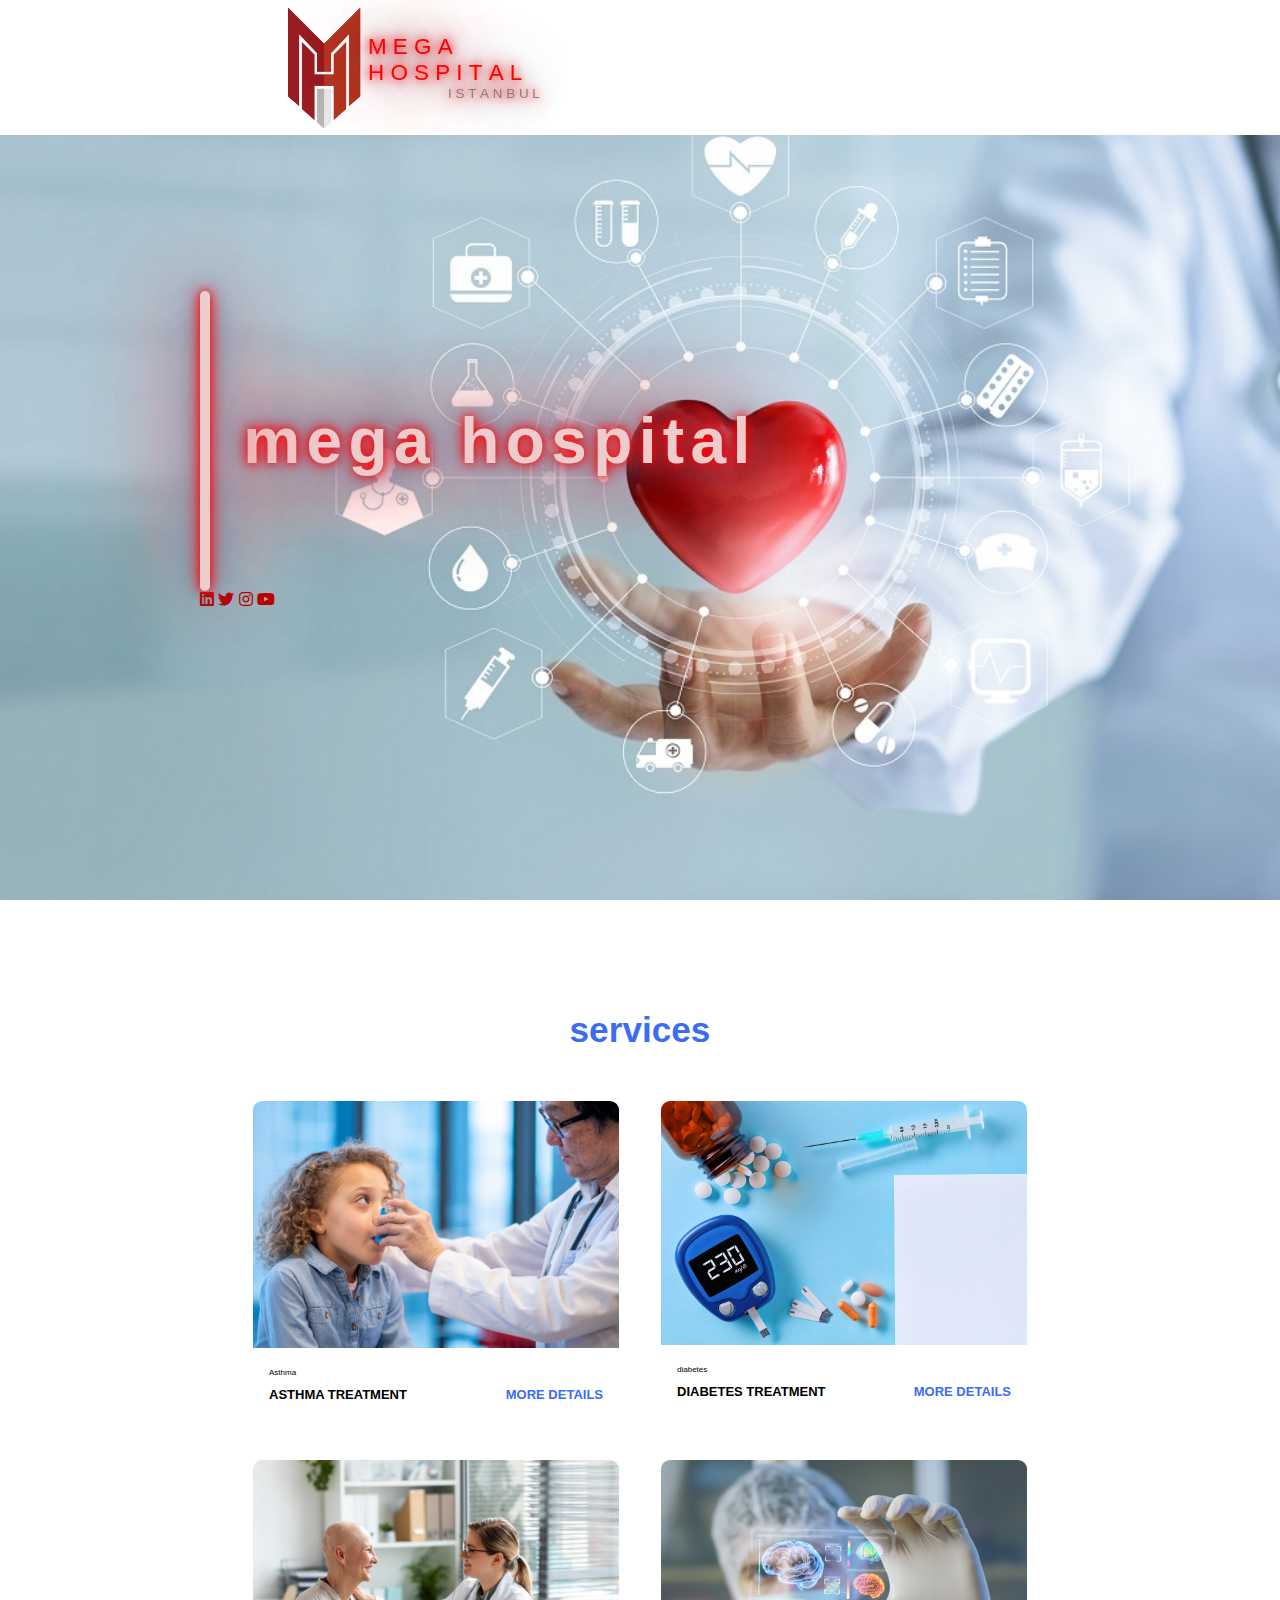
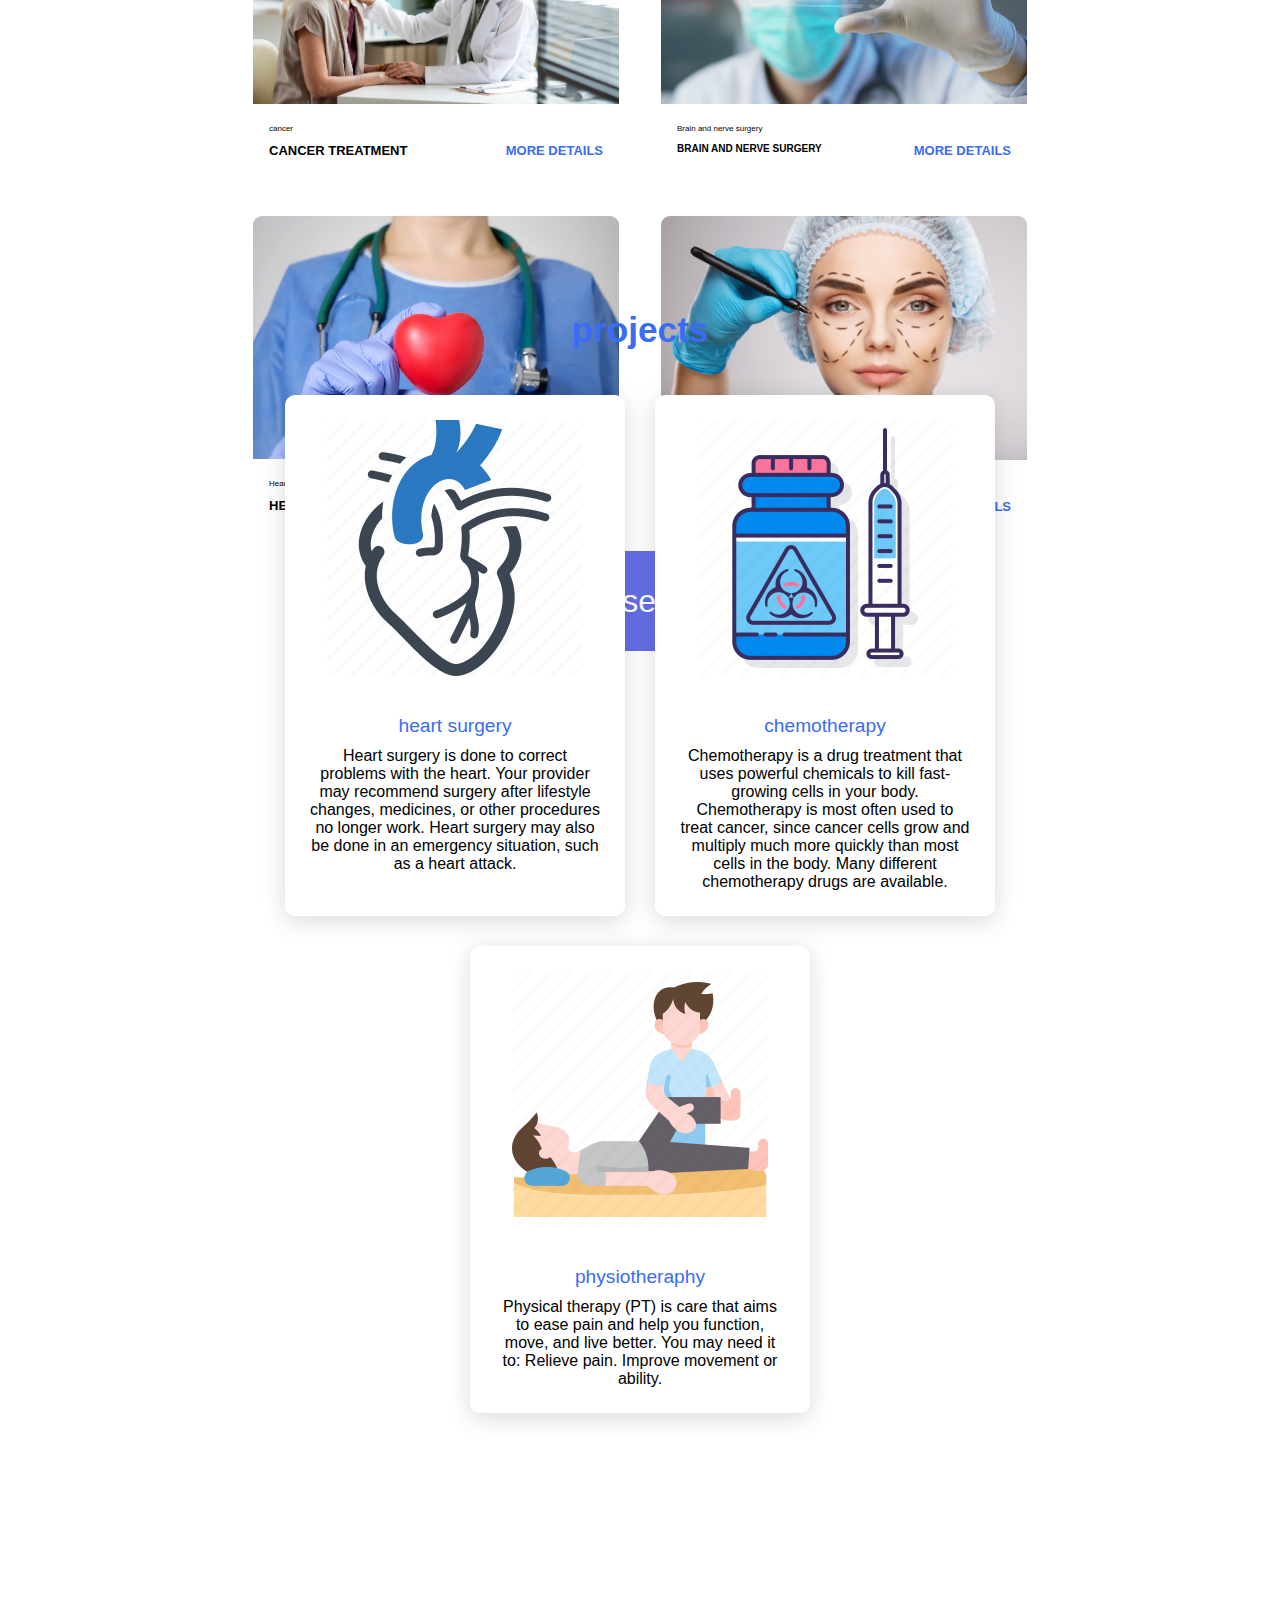
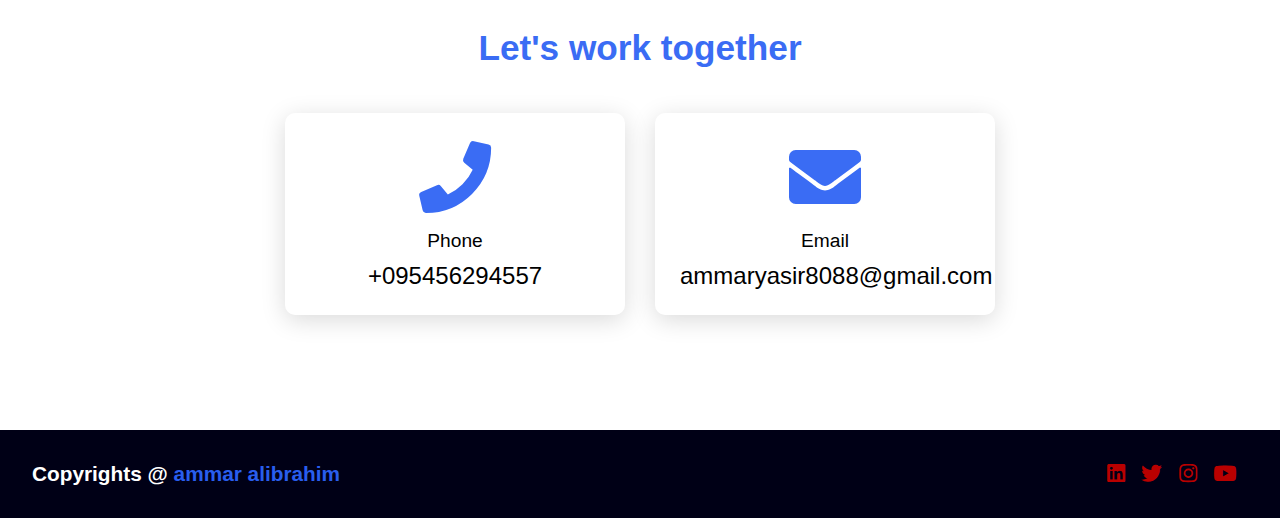
==== index.html @ 4168a1e9 "neon" ====
<!DOCTYPE html>
<html lang="en">
<head>
    <meta charset="UTF-8">
    <meta http-equiv="X-UA-Compatible" content="IE=edge">
    <meta name="viewport" content="width=device-width, initial-scale=1.0">
    <link rel="stylesheet" href="https://cdnjs.cloudflare.com/ajax/libs/font-awesome/5.15.4/css/all.min.css">
    <link rel="stylesheet" href="style.css">
    <link rel="stylesheet" href="https://cdnjs.cloudflare.com/ajax/libs/font-awesome/5.15.3/css/all.min.css"/>
    <link rel="icon" href="icon.png">
    <title>mega hospita</title>
    
</head>
<body>

    <header>
        



        <a href="" class="hastane"> <img src="pixlr-bg-result.png" alt=""></a>
      
        
        <div class="logoiste">
     <a href="#" class="logo" >m&nbsp;e&nbsp;g&nbsp;a &nbsp; h&nbsp;o&nbsp;s&nbsp;p&nbsp;i&nbsp;t&nbsp;a&nbsp;l&nbsp;&nbsp;&nbsp;&nbsp;  <h6 class="altlogo">i&nbsp;s&nbsp;t&nbsp;a&nbsp;n&nbsp;b&nbsp;u&nbsp;l</h6></a>
</div>


        <nav class="navigation">
            <a href="#projects">Services</a>
            <a href="#services">Projects</a>
            <a href="#contact">Contact</a>
            <a href="#contact">العربية</a>
            
            
        </nav>

        
    </header >

    
    
    
    


    <section class="main">
        <div>
            <div class="box">
      <div class="lightbar"></div>
      <div class="topLayer"></div>
      <h2>mega hospital</h2>
    </div>
            
           
            <div class="social-icons">
                <a href="https://www.linkedin.com/feed/" target="_blank"><i class="fab fa-linkedin"></i></a>
                <a href="https://twitter.com/home?lang=en" target="_blank"><i class="fab fa-twitter"></i></a>
                <a href="https://www.instagram.com/priw_iste73/" target="_blank"><i class="fab fa-instagram"></i></a>
                <a href="https://www.youtube.com/channel/UC9dQ8SZDewprwvszt11z6kQ" target="_blank"><i class="fab fa-youtube"></i></a>
            </div>
        </div>
    </section>
    <div>
        
    
        <section class="services" id="projects">
            <h2 class="title">services</h2>
            <div class="content">
                <div class="project-card">
                    <div class="project-image">
                        <img src="astım tedavisi - Copy.jpg" />
                    </div>
                    <div class="project-info">
                        <p class="project-category">Asthma</p>
                        <strong class="project-title">
                            <span class="astım">Asthma treatment</span>
                            <a href="astım page/index.html" target="_blank" class="more-details">More details</a>
                        </strong>
                    </div>
                </div>
                <div class="project-card">
                    <div class="project-image">
                        <img src="resim_14.jpg" />
                    </div>
                    <div class="project-info">
                        <p class="project-category">diabetes</p>
                        <strong class="project-title">
                            <span class="astım">diabetes treatment</span>
                            <a href="diabet page/index.html" target="_blank" class="more-details">More details</a>
                        </strong>
                    </div>
                </div>
                <div class="project-card">
                    <div class="project-image">
                        <img src="kanser tedavisi (2).jpg" />
                    </div>
                    <div class="project-info">
                        <p class="project-category">cancer</p>
                        <strong class="project-title">
                            <span class="astım">cancer treatment</span>
                            <a href="canser page/index.html" target="_blank" class="more-details">More details</a>
                        </strong>
                    </div>
                </div>
                <div class="project-card">
                    <div class="project-image">
                        <img src="beyin_tumorleri.jpg" />
                    </div>
                    <div class="project-info">
                        <p class="project-category">Brain and nerve surgery</p>
                        <strong class="project-title">
                            <span class="beyin">Brain and nerve surgery</span>
                            <a href="brain and nerve page/index.html" target="_blank" class="more-details">More details</a>
                        </strong>
                    </div>
                </div>
                <div class="project-card">
                    <div class="project-image">
                        <img src="kalp tedavsisii.jpg"  class="imagebeyin"/>
                    </div>
                    <div class="project-info">
                        <p class="project-category">Heart</p>
                        <strong class="project-title">
                            <span class="astım">Heart Surgery</span>
                            <a href="heart page/index.html" target="_blank" class="more-details">More details</a>
                        </strong>
                    </div>
                </div>
                <div class="project-card">
                    <div class="project-image">
                        <img src="جراحة تجميلية.jpg" />
                    </div>
                    <div class="project-info">
                        <p class="project-category">plastic surgery</p>
                        <strong class="project-title">
                            <span class="astım">plastic surgery</span>
                            <a href="plastic surgery page/index.html"  target="_blank" class="more-details">More details</a>
                        </strong>
                    </div>
                </div>
            </div>
            <div class="continer">
<button class="more-btn">more services</button>

</div>


        </section>
        

        
        <section class="cards" id="services" >
            <h2 class="title">projects</h2>
            <div class="content">
                <div class="card">
                    <div class="icon">
                        <img src="kalp 2.webp"  >
                    </div>
                    <div class="info">
                        <h3>heart surgery</h3>
                        <p>Heart surgery is done to correct problems with the heart. Your provider may recommend surgery after lifestyle changes, medicines, or other procedures no longer work. Heart surgery may also be done in an emergency situation, such as a heart attack.</p>
                    </div>
                </div>
                <div class="card">
                    <div class="icon">
                        <img src="kimyevi.png">
                    </div>
                    <div class="info">
                        <h3>chemotherapy</h3>
                        <p>Chemotherapy is a drug treatment that uses powerful chemicals to kill fast-growing cells in your body. Chemotherapy is most often used to treat cancer, since cancer cells grow and multiply much more quickly than most cells in the body. Many different chemotherapy drugs are available.</p>
                    </div>
                </div>
            
                <div class="card">
                    <div class="icon">
                       <img src="fizik tedavi.png" >
                    </div>
                    <div class="info">
                        <h3>physiotheraphy</h3>
                        <p>Physical therapy (PT) is care that aims to ease pain and help you function, move, and live better. You may need it to: Relieve pain. Improve movement or ability.</p>
                    </div>
                </div>
            </div>
        </section>
    
        
    

    <section class="cards contact" id="contact">
        <h2 class="title">Let's work together</h2>
        <div class="content">
            <div class="card">
                <div class="icon">
                    <i class="fas fa-phone"></i>
                </div>
                <div class="info">
                    <h3>Phone</h3>
                    <p>+095456294557</p>
                </div>
            </div>
            <div  class="card">
                <div class="icon">
                    <i class="fas fa-envelope"></i>
                </div>
                <div class="info">
                    <h3>Email</h3>
                    <p>ammaryasir8088@gmail.com</p>
                </div>
            </div>
        </div>
    </section>
    
    <footer class="footer">
        <p class="footer-title">Copyrights @ <span>ammar alibrahim</span></p>
        <div class="social-icons">
            <a href="https://www.linkedin.com/feed/" target="_blank"><i class="fab fa-linkedin"></i></a>
            <a href="https://twitter.com/home?lang=en" target="_blank"><i class="fab fa-twitter"></i></a>
            <a href="https://www.instagram.com/priw_iste73/"target="_blank"><i class="fab fa-instagram"></i></a>
            <a href="https://www.youtube.com/channel/UC9dQ8SZDewprwvszt11z6kQ" target="_blank"><i class="fab fa-youtube"></i></a>
            
        </div>
    </footer>
<script></script>
</body>
</html>
---- style.css ----
*{
    font-family: 'poppins',sans-serif;
    margin: 0;
    padding: 0;
    box-sizing: border-box;
    scroll-behavior: smooth; 
}
.language-menu{
margin-left: 20px;

}
.hastane{
     margin-left: 280px;

   transition: 0.4s ease;
  
  
  
}
.hastane:hover{
    transform: scale(1.1);

}



.video{
    width: 5%;
    
}






    
    




header {
    background-color: #ffffff;
    background-position:bottom;
    background-size: 100%;
    width: 100%;
    position: fixed;
    z-index: 999;
    display: flex;
    justify-content: space-between;
    align-items: center;
    padding-right: 30px;
    
}

.header2{
    background-color: #f3c551;
    width: 100%;
    position:fixed;
    block-size: 100px;
    display:flex;
    
    align-items: center;
    padding: 0px 0px;
    margin-top: 110px;
    height: 150px;
    
    
}
.header2-searchbox{
    
    margin-left: 100px;
    
    background-color: #ffffff;
    
    
    
    
    
    
    
}




.logoiste{

    margin-right: 880px;
}





.logo{
    text-decoration: none;
    color: #ba1e1e;
    text-transform:capitalize;
    font-weight: 400;
    font-size: 1.4em;
    margin-bottom: 50px;
    color:#ff0000 ;
    
    text-shadow: 0 0 10px #ff0000, 0 0 20px #ff0000, 0 0 40px #00b3ff,
      0 0 80px #ff0000, 0 0 120px #ff0000;
    
    
    
    
}
.altlogo{
 text-decoration: none;
 color: rgb(129, 128, 136);
 font-weight: 100;
 font-size: 0.6em;
 margin-left: 80px;
}
.box {
    position: relative;
    width: 600px;
    height: 300px;
    display: flex;
    justify-content: center;
    align-items: center;
  }
  
  .box h2 {
    color: rgb(239, 204, 204);
    font-size: 4em;
    font-weight: 600;
    letter-spacing: 0.1em;
    text-shadow: 0 0 10px #ff0000, 0 0 20px #ff0000, 0 0 40px #00b3ff,
      0 0 80px #ff0000, 0 0 120px #ff0000;
  }
  
  .lightbar {
    position: absolute;
    top: 0;
    left: 0;
    width: 10px;
    height: 100%;
    border-radius: 10px;
    background: rgb(239, 204, 204);
    z-index: 2;
    box-shadow: 0 0 10px #ff0000, 0 0 20px #ff0000, 0 0 40px #00b3ff,
    0 0 80px #ff0000, 0 0 120px #ff0000;
    animation: animateLightbar 5s linear infinite;
  }
  
  @keyframes animateLightbar {
    0%,
    5% {
      transform: scaleY(0) translateX(0);
    }
  
    10% {
      transform: scaleY(1) translateX(0);
    }
  
    90% {
      transform: scaleY(0.5) translateX(calc(600px - 10px));
    }
  
    95%,
    100% {
      transform: scaleY(0.5) translateX(calc(600px - 10px));
    }
  }
  
  .topLayer {
    position: absolute;
    top: 0;
    left: 0;
    width: 100%;
    height: 100%;
    background: rgb(255, 255, 255);
    animation: animateTopLayer 10s linear infinite;
    opacity: 0;
  }
  
  @keyframes animateTopLayer {
    0%,
    2.5% {
      transform: translateX(0);
    }
  
    5% {
      transform: translateX(0);
    }
  
    45% {
      transform: translateX(100%);
    }
  
    47.5%,
    50% {
      transform: translateX(100%);
    }
  
    50.0001%,
    52.5% {
      transform: translateX(-100%);
    }
  
    55% {
      transform: translateX(-100%);
    }
  
    95% {
      transform: translateX(0);
    }
  
    97.5%,
    100% {
      transform: translateX(0);
    }
  }








.navigation a{
    color: #c71d15;
    text-decoration: none;
    font-size: 1.2em;
    font-weight:500;
    
    font-family:sans-serif;
    margin-right: 19px;
}

.navigation a:hover{
    color: #ff3636;
}

section {
    padding: 100px 200px;
}

.main {
    width: 100%;
    min-height: 100vh;
    display: flex;
    align-items: center;
    background: url(kalp-hastalıkları-tedavisi\ -\ Copy.jpg) no-repeat;
    background-size: cover;
    background-position: center;
    background-attachment: fixed;
    margin-bottom: 10px;
    
    
    
}

.site{
letter-spacing: 8px;
margin-bottom: 10px;
animation: site-anim 3s ease;



}
.istanbul{
    margin-left: 100px;
}




.main h2 span {
    display: inline-block;
    margin-top: 10px;
    color: #bd2a2a;
    font-size: 4em;
    font-weight: 400;
    margin-bottom: 90px;
}

.main h3 {
    color: #fff;
    font-size: 2em;
    font-weight: 700;
    letter-spacing: 1px;
    margin-top: 10px;
    margin-bottom: 30px;
}





.social-icons a {
    color: rgb(185, 0, 0);
    font-size: em;
    padding-right: px;
    
}
.beyin{
    font-size: x-small;
    font-weight: 50px;
}

.title {
    display: flex;
    justify-content: center;
    color: #3a6cf4;
    font-size: 2.2em;
    font-weight:1.2em;
    margin-bottom: 30px;
}

.content {
    display: flex;
    justify-content: center;
    flex-direction: row;
    flex-wrap: wrap;
}
.renk{
    color: rgb(74, 74, 217);
}

.card {
    background-color: rgb(255, 255, 255);
    width: 21.25em;
    box-shadow: 0 5px 25px rgba(1 1 1 / 15%);
    border-radius: 10px;
    padding: 25px;
    margin: 15px;
    transition: 0.7s ease;
}

.card:hover {
    transform: scale(1.1);
}

.card .icon {
    color: #3a6cf4;
    font-size: 8em;
    text-align: center;
}

.info {
    text-align: center;
    
}
.astım{
    font-size: small;
}


.info h3{
    color: #3a6cf4;
    font-size: 1.2em;
    font-weight: 500;
    margin: 10px;
}
.services{
    height: 900px;
}
.continer{
    display: flex;
    flex-direction: row;
    justify-content: space-evenly;
    align-items: center;
    text-align: center;
    min-height: 30px;
    
}
.more-btn{
    width: 300px;
    height: 100px;
    border: none;
    color: white;
    background-color: rgb(100, 111, 232);
    border-radius: 6px;
    box-shadow: inset 0 0 0 0 #070578;
    transition: ease-out 0.3s;
    font-size:2rem ;
    outline: none;

}
.more-btn:hover{
    box-shadow:inset 300px 0 0 0 #2623c5; 
    cursor: pointer;
    color:#000;

}



.projects {
    background-color: #ffffff;
    
}

.projects .content{
    margin-top: 30px;
}

.project-card {
    background-color: #fff;
    border: 1px solid #fff;
    min-height: 14em;
    width: 23em;
    overflow:hidden;
    border-radius: 10px;
    margin: 20px;
    transition: 0.7s ease;
}

.project-card:hover {
   transform: scale(1.1);
}

.project-card:hover .project-image {
    opacity: 0.9;
 }

.project-image img{
    width: 100%
}

.project-info {
    padding: 1em;
}

.project-category {
    font-size: 0.5em;
    color: #000;
}

.project-title {
    display: flex;
    justify-content: space-between;
    text-transform: uppercase;
    font-weight: 800;
    margin-top: 10px;
}

.more-details {
    text-decoration: none;
    color: #3a6cf4;
    font-size: small;
}

.more-details:hover {
    color: #601cfc;
}

.contact .icon{
    font-size: 4.5em;
}

.contact .info h3 {
    color: #000;
}

.contact .info p {
    font-size: 1.5em;
}

.footer {
    background-color: #000016;
    color: #fff;
    padding: 2em;
    display: flex;
    justify-content: space-between;
}

.footer-title {
    font-size: 1.3em;
    font-weight: 600;
}

.footer-title span {
    color: #295eee;
}

.footer .social-icons a{
    font-size: 1.3em;
    padding: 0 12px 0 0;
}

@media (max-width:1023px){
    header{
        padding: 12px 20px;
    }

    .navigation a{
        padding-left: 10px;
    }

    .title{
        font-size: 1.8em;
    }

    section{
        padding: 80px 20px;
    }

    .main-content h2{
        font-size: 1em;
    }

    .main-content h3{
        font-size: 1.6em;
    }

    .content{
        flex-direction: column;
        align-items: center;
    }

}

@media (max-width:641px){
    body{
        font-size: 12px;
    }

    .main-content h2{
        font-size: 0.8em;
    }

    .main-content h3{
        font-size: 1.4em;
    }
}

@media (max-width:300px){
    body{
        font-size: 10px;
     
    }
}
@keyframes site-anim{
    0%{
        margin-bottom: -40px;
        letter-spacing: 8px;
    }
    30%{
        margin-bottom: -40px;
        letter-spacing: 40px;
    }
    90%{
        margin-bottom: -40px;
    }
}
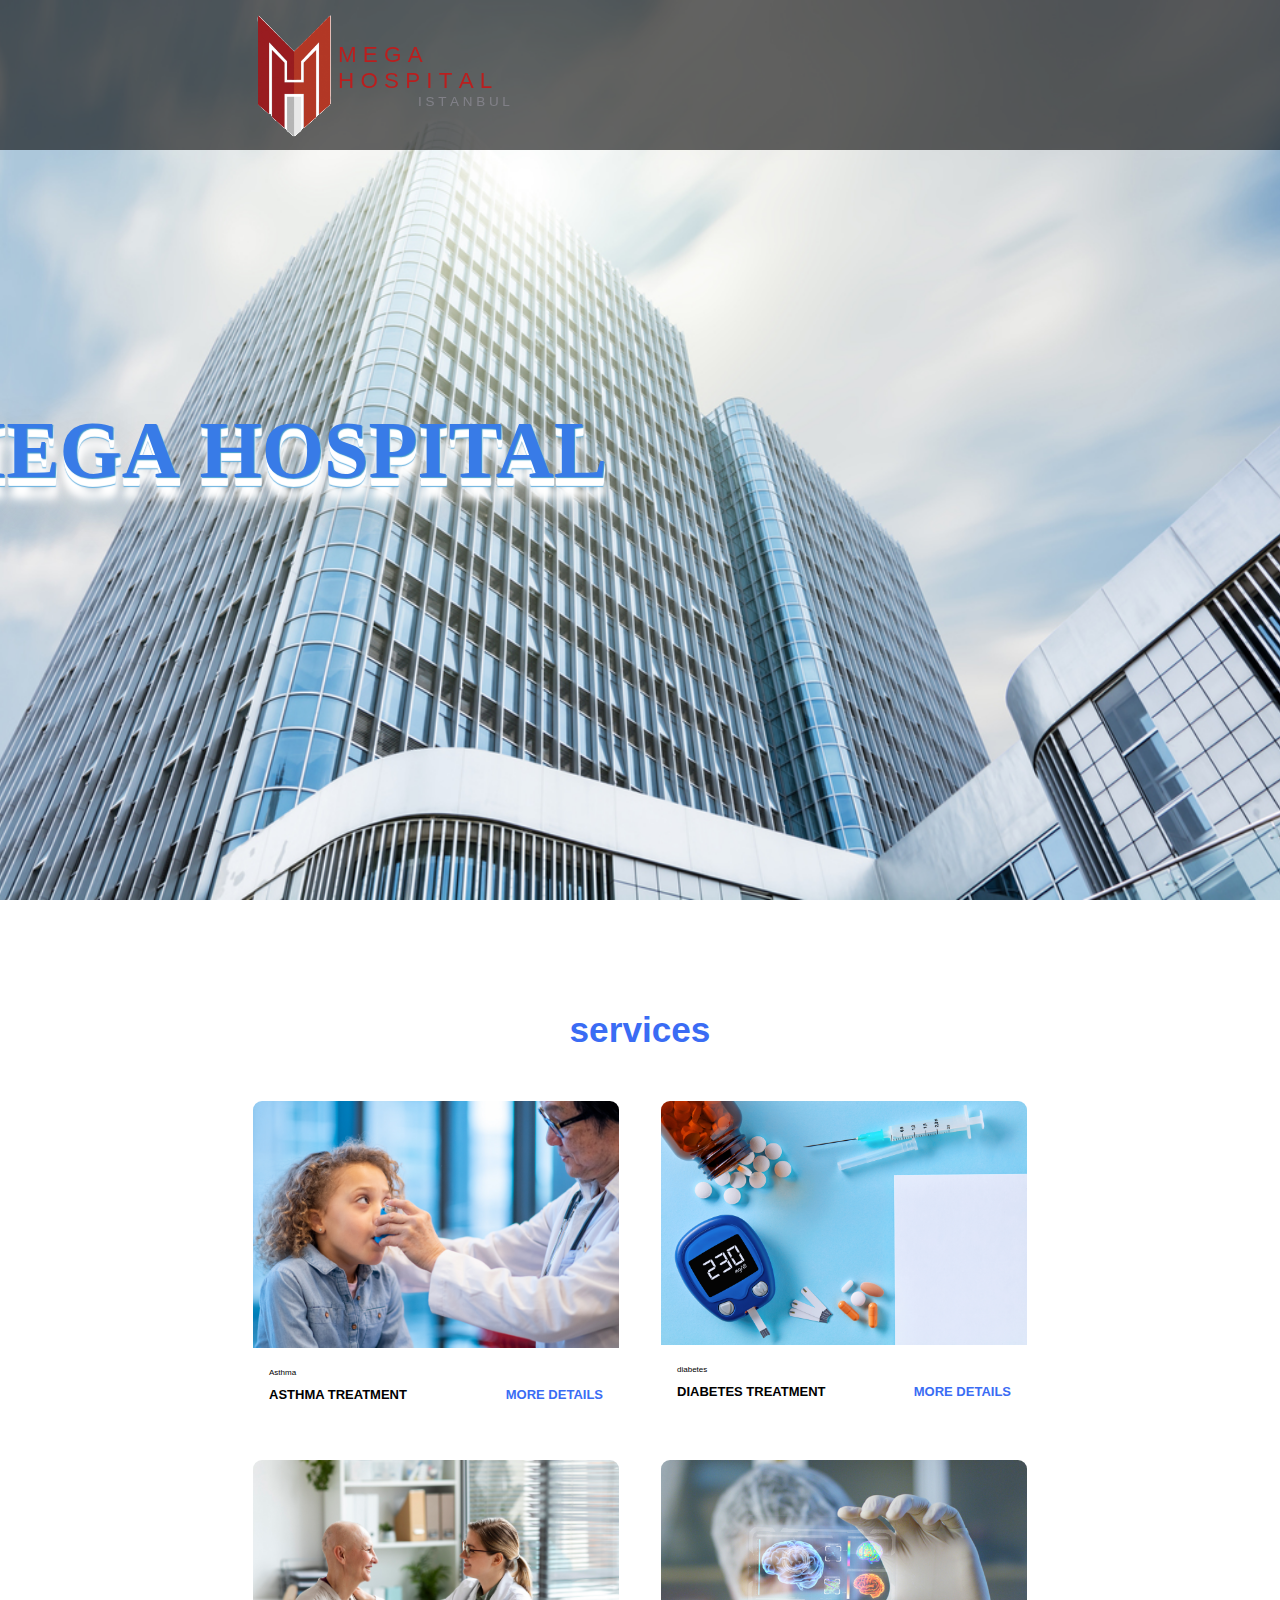
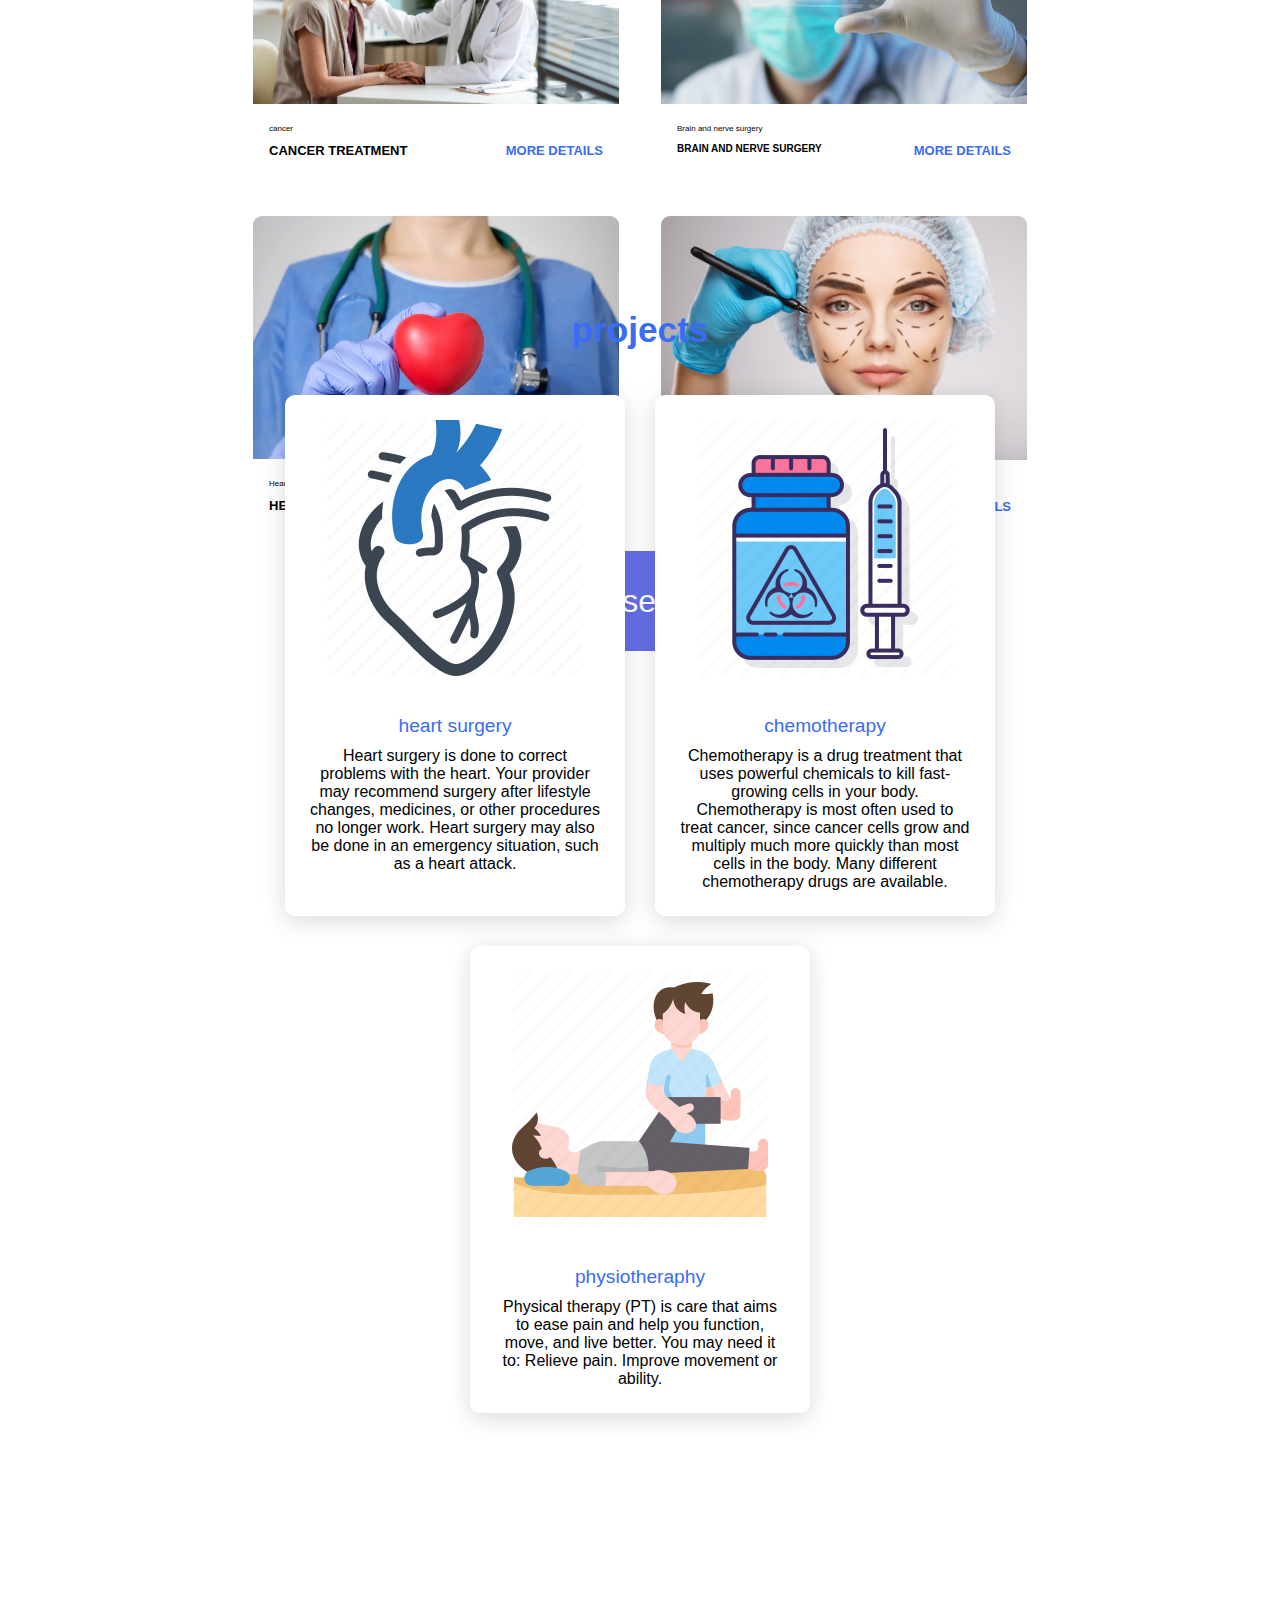
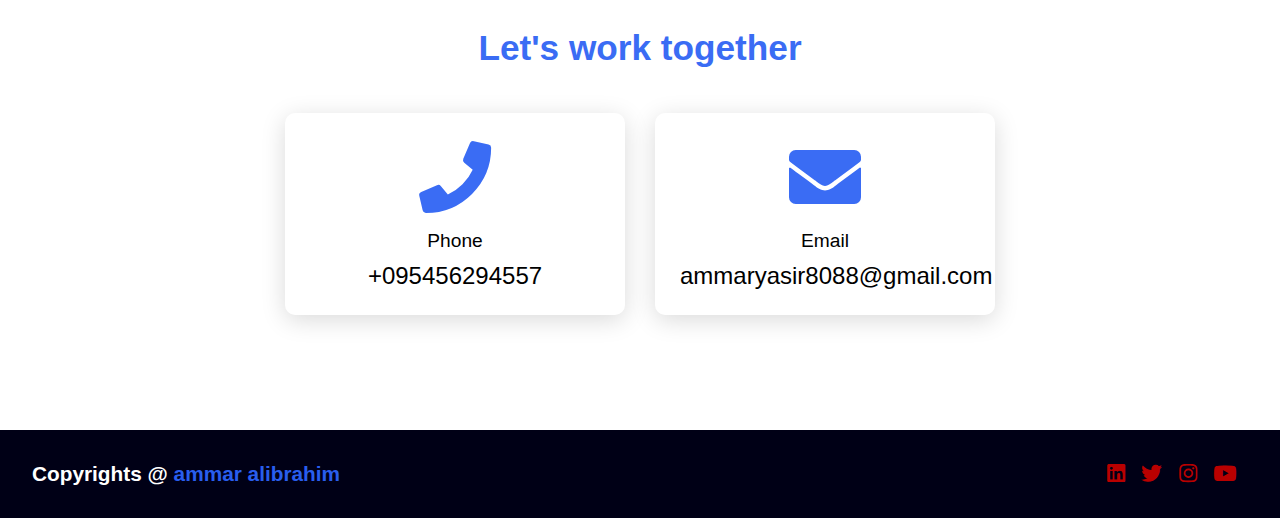
==== commit afc11de1: "navigation branch" ====
--- a/index.html
+++ b/index.html
@@ -27,10 +27,10 @@
 
 
         <nav class="navigation">
-            <a href="#projects">Services</a>
-            <a href="#services">Projects</a>
-            <a href="#contact">Contact</a>
-            <a href="#contact">العربية</a>
+            <a href="#projects">Services</a>&nbsp;&nbsp;
+            <a href="#services">Projects</a>&nbsp;&nbsp;
+            <a href="#contact">Contact</a>&nbsp;&nbsp;
+            
             
             
         </nav>
@@ -46,20 +46,9 @@
 
     <section class="main">
         <div>
-            <div class="box">
-      <div class="lightbar"></div>
-      <div class="topLayer"></div>
-      <h2>mega hospital</h2>
-    </div>
-            
+        <a class="text">mega&nbsp;hospital</a>
+        </div>
            
-            <div class="social-icons">
-                <a href="https://www.linkedin.com/feed/" target="_blank"><i class="fab fa-linkedin"></i></a>
-                <a href="https://twitter.com/home?lang=en" target="_blank"><i class="fab fa-twitter"></i></a>
-                <a href="https://www.instagram.com/priw_iste73/" target="_blank"><i class="fab fa-instagram"></i></a>
-                <a href="https://www.youtube.com/channel/UC9dQ8SZDewprwvszt11z6kQ" target="_blank"><i class="fab fa-youtube"></i></a>
-            </div>
-        </div>
     </section>
     <div>
         
--- a/style.css
+++ b/style.css
@@ -10,12 +10,14 @@
 
 }
 .hastane{
-     margin-left: 280px;
-
-   transition: 0.4s ease;
+  margin-left: 250px;
+   
+
+   transition: 0.5s ease;
+   
+   
   
   
-  
 }
 .hastane:hover{
     transform: scale(1.1);
@@ -41,18 +43,23 @@
 
 
 header {
-    background-color: #ffffff;
+    background-color:#0009;
     background-position:bottom;
     background-size: 100%;
+    height: 150px;
     width: 100%;
     position: fixed;
-    z-index: 999;
+    z-index: 9;
     display: flex;
     justify-content: space-between;
     align-items: center;
-    padding-right: 30px;
-    
-}
+    padding-right: 50px;
+    
+       
+}
+
+
+
 
 .header2{
     background-color: #f3c551;
@@ -100,11 +107,11 @@
     text-transform:capitalize;
     font-weight: 400;
     font-size: 1.4em;
-    margin-bottom: 50px;
-    color:#ff0000 ;
-    
-    text-shadow: 0 0 10px #ff0000, 0 0 20px #ff0000, 0 0 40px #00b3ff,
-      0 0 80px #ff0000, 0 0 120px #ff0000;
+    margin-bottom: 30px;
+    
+    
+    
+   
     
     
     
@@ -117,126 +124,58 @@
  font-size: 0.6em;
  margin-left: 80px;
 }
-.box {
-    position: relative;
-    width: 600px;
-    height: 300px;
-    display: flex;
-    justify-content: center;
-    align-items: center;
-  }
-  
-  .box h2 {
-    color: rgb(239, 204, 204);
-    font-size: 4em;
-    font-weight: 600;
-    letter-spacing: 0.1em;
-    text-shadow: 0 0 10px #ff0000, 0 0 20px #ff0000, 0 0 40px #00b3ff,
-      0 0 80px #ff0000, 0 0 120px #ff0000;
-  }
-  
-  .lightbar {
+.text {
     position: absolute;
-    top: 0;
-    left: 0;
-    width: 10px;
-    height: 100%;
+    top: 50%; 
+    right: 79%;
+    transform: translate(50%,-50%);
+    text-transform: uppercase;
+    font-family: verdana;
+    font-size: 5em;
+    font-weight: 700;
+    color: #387be7;
+    text-shadow: 1px 1px 1px #3d98cc,
+        1px 2px 1px #ffffff,
+        1px 3px 1px rgb(255, 255, 255),
+        1px 4px 1px #ffffff,
+        1px 5px 1px #ffffff,
+        1px 6px 1px #ffffff,
+        1px 7px 1px #ffffff,
+        1px 8px 1px #ffffff,
+        1px 9px 1px #ffffff,
+        1px 10px 1px #5aaadc,
+        1px 18px 6px #ffffff,
+        1px 22px 10px #ffffff,
+        1px 25px 35px #ffffff,
+        1px 30px 60px rgba(16,16,16,0.4);
+}
+
+
+
+
+
+
+
+
+.navigation a{
+    color: #ede3e2;
+    text-decoration: none;
+    font-size: 1.1em;
+    font-weight:500;
+    padding: 20px;
+    font-family:sans-serif;
     border-radius: 10px;
-    background: rgb(239, 204, 204);
-    z-index: 2;
-    box-shadow: 0 0 10px #ff0000, 0 0 20px #ff0000, 0 0 40px #00b3ff,
-    0 0 80px #ff0000, 0 0 120px #ff0000;
-    animation: animateLightbar 5s linear infinite;
-  }
-  
-  @keyframes animateLightbar {
-    0%,
-    5% {
-      transform: scaleY(0) translateX(0);
-    }
-  
-    10% {
-      transform: scaleY(1) translateX(0);
-    }
-  
-    90% {
-      transform: scaleY(0.5) translateX(calc(600px - 10px));
-    }
-  
-    95%,
-    100% {
-      transform: scaleY(0.5) translateX(calc(600px - 10px));
-    }
-  }
-  
-  .topLayer {
-    position: absolute;
-    top: 0;
-    left: 0;
-    width: 100%;
-    height: 100%;
-    background: rgb(255, 255, 255);
-    animation: animateTopLayer 10s linear infinite;
-    opacity: 0;
-  }
-  
-  @keyframes animateTopLayer {
-    0%,
-    2.5% {
-      transform: translateX(0);
-    }
-  
-    5% {
-      transform: translateX(0);
-    }
-  
-    45% {
-      transform: translateX(100%);
-    }
-  
-    47.5%,
-    50% {
-      transform: translateX(100%);
-    }
-  
-    50.0001%,
-    52.5% {
-      transform: translateX(-100%);
-    }
-  
-    55% {
-      transform: translateX(-100%);
-    }
-  
-    95% {
-      transform: translateX(0);
-    }
-  
-    97.5%,
-    100% {
-      transform: translateX(0);
-    }
-  }
-
-
-
-
-
-
-
-
-.navigation a{
-    color: #c71d15;
-    text-decoration: none;
-    font-size: 1.2em;
-    font-weight:500;
-    
-    font-family:sans-serif;
-    margin-right: 19px;
+    
+    
+    
+    
+    
 }
 
 .navigation a:hover{
-    color: #ff3636;
+    
+    background-color: rgb(48, 46, 46);
+    background-size: 20px;
 }
 
 section {
@@ -248,11 +187,12 @@
     min-height: 100vh;
     display: flex;
     align-items: center;
-    background: url(kalp-hastalıkları-tedavisi\ -\ Copy.jpg) no-repeat;
+    background: url(custom_resized_8b5a4beb-acae-4320-8764-1d77bb694583.jpg) no-repeat;
     background-size: cover;
     background-position: center;
     background-attachment: fixed;
     margin-bottom: 10px;
+    background-position: bottom;
     
     
     
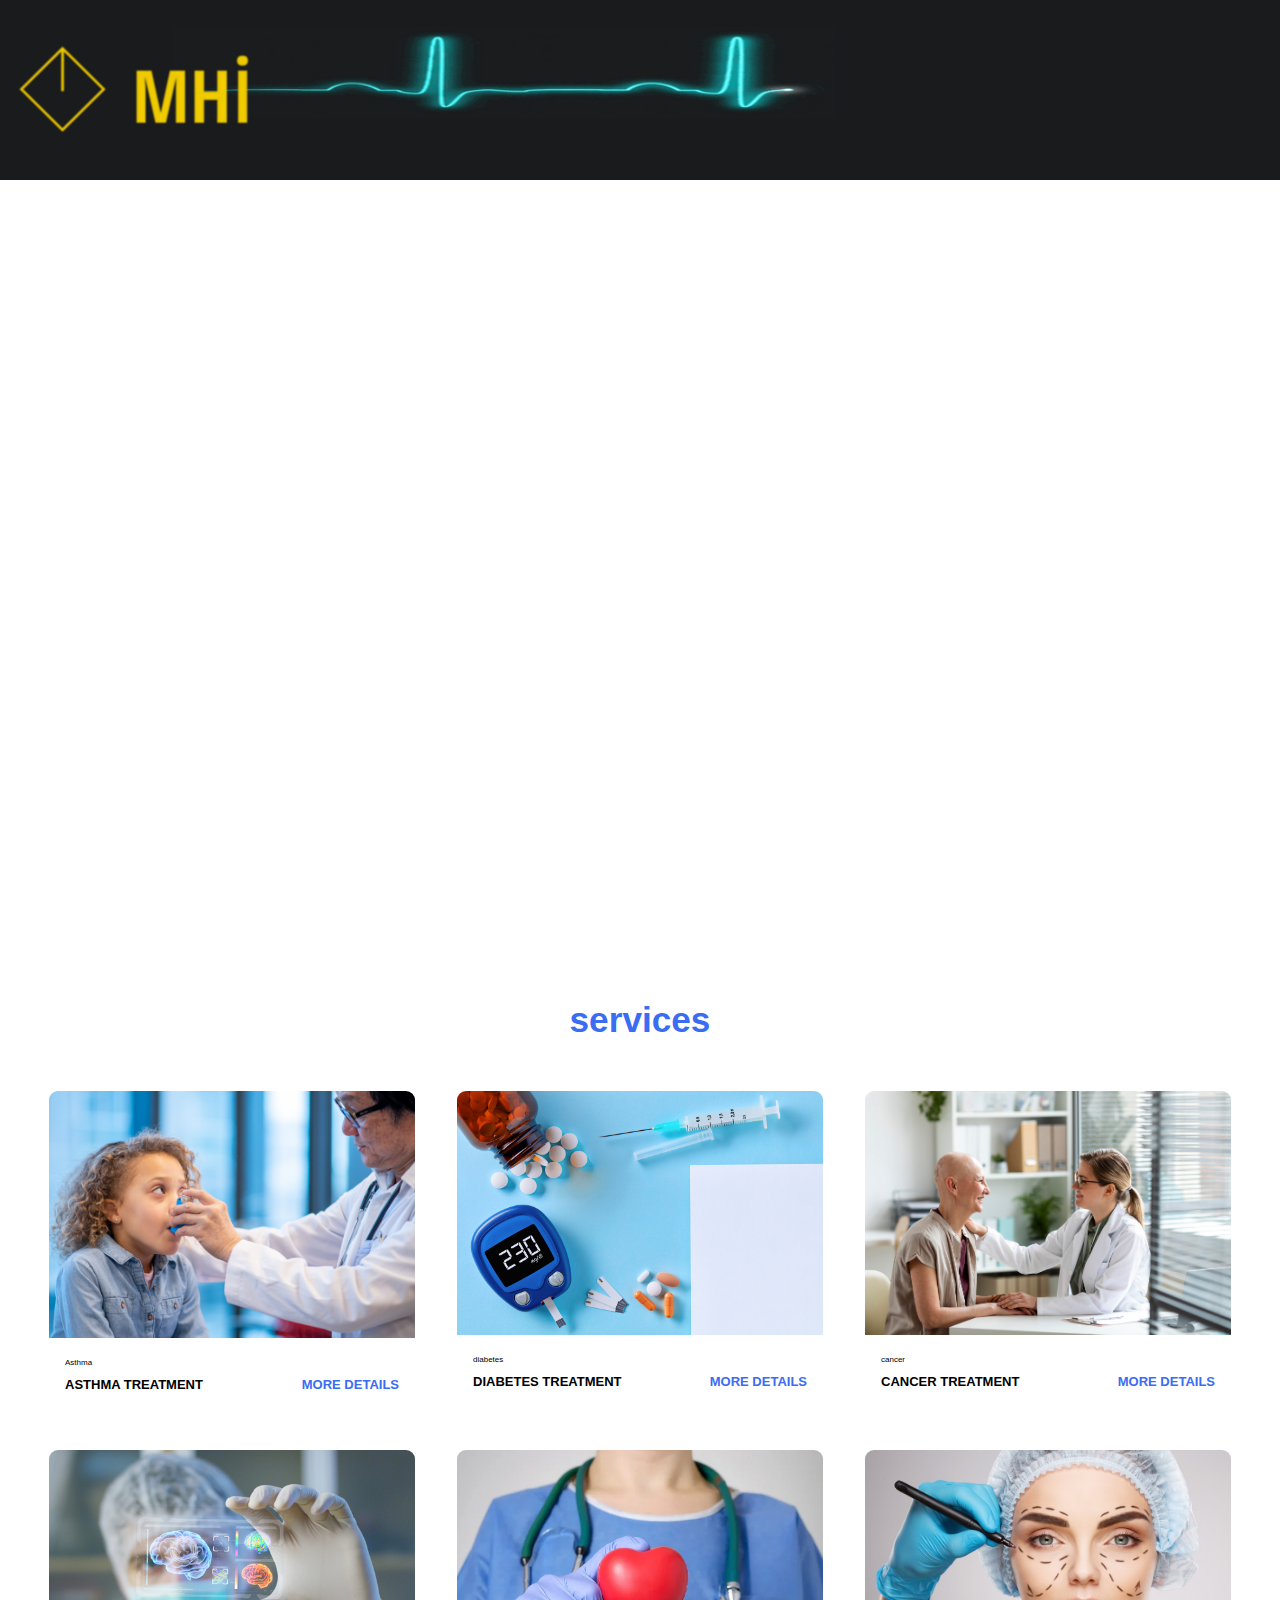
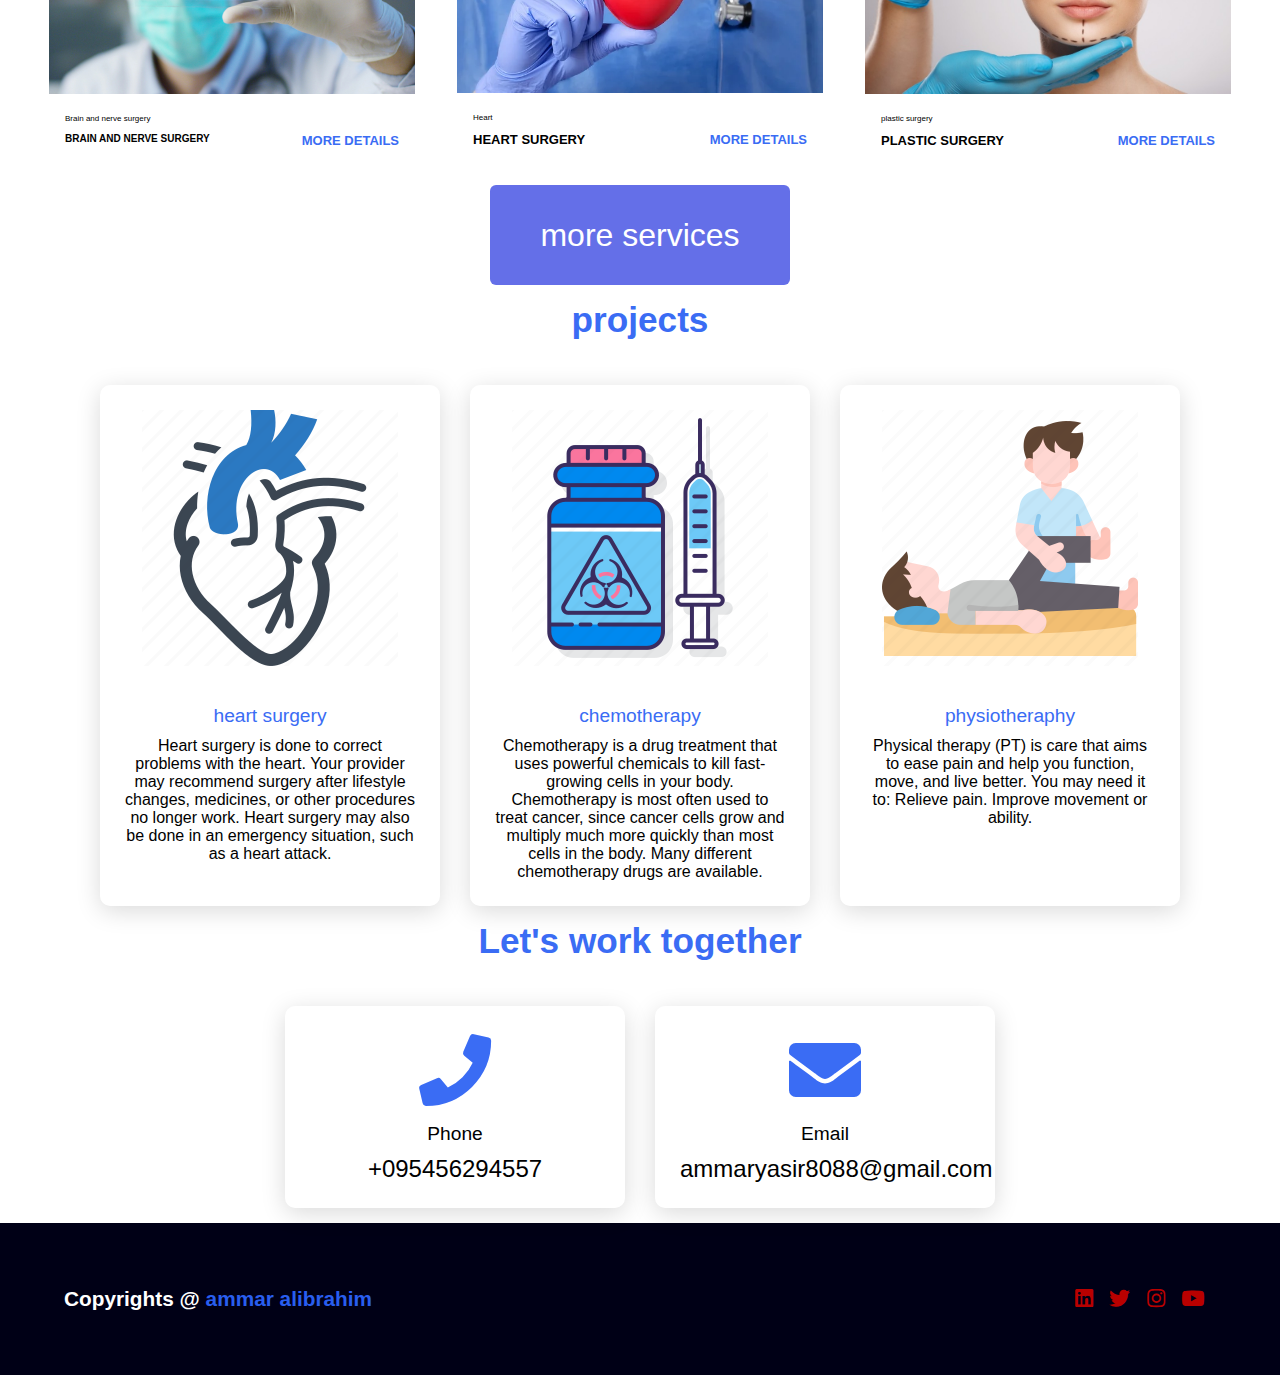
==== commit 9329918a: "ammar" ====
--- a/index.html
+++ b/index.html
@@ -18,22 +18,52 @@
 
 
 
-        <a href="" class="hastane"> <img src="pixlr-bg-result.png" alt=""></a>
+        <a href="" class="hastane"> <img src="Screenshot 2022-08-18 155155-dep.png" alt=""></a>
+        
+
+<div class="wrapper">
+    <ul>
+ <source src="heartbeat-pulse.mp4">
+
+
+        <a href=""><li>services<ul>
+            <li href="#services" >asthmat reatment
+                <li >asthmat reatment
+                    <li >asthmat reatment
+                        <li >asthmat reatment
+                            
+                
+            <li>diabetes treatment 
       
-        
-        <div class="logoiste">
-     <a href="#" class="logo" >m&nbsp;e&nbsp;g&nbsp;a &nbsp; h&nbsp;o&nbsp;s&nbsp;p&nbsp;i&nbsp;t&nbsp;a&nbsp;l&nbsp;&nbsp;&nbsp;&nbsp;  <h6 class="altlogo">i&nbsp;s&nbsp;t&nbsp;a&nbsp;n&nbsp;b&nbsp;u&nbsp;l</h6></a>
-</div>
-
-
-        <nav class="navigation">
-            <a href="#projects">Services</a>&nbsp;&nbsp;
-            <a href="#services">Projects</a>&nbsp;&nbsp;
-            <a href="#contact">Contact</a>&nbsp;&nbsp;
+      </li>
+      <li>CANCER TREATMENT</li>
+      </ul>
+      </li>
+      </a>
+      
+      <a href="#services"><li>projects<ul>
+        <li >heart surgery
+
             
-            
-            
-        </nav>
+        <li>chemotherapy
+ 
+  
+  </li>
+  <li>physiotheraphy
+</li>
+  </ul>
+  </li>
+  </a>
+
+
+
+<a href=""><li>Contact</li>
+</ul>
+</a>
+</li>
+
+
+
 
         
     </header >
@@ -45,9 +75,7 @@
 
 
     <section class="main">
-        <div>
-        <a class="text">mega&nbsp;hospital</a>
-        </div>
+        
            
     </section>
     <div>
--- a/style.css
+++ b/style.css
@@ -5,19 +5,13 @@
     box-sizing: border-box;
     scroll-behavior: smooth; 
 }
-.language-menu{
-margin-left: 20px;
-
-}
+
 .hastane{
-  margin-left: 250px;
+    
    
-
-   transition: 0.5s ease;
-   
-   
-  
-  
+    margin-left: 15px;
+    position: fixed;
+transition: 0.5s ease;
 }
 .hastane:hover{
     transform: scale(1.1);
@@ -26,14 +20,6 @@
 
 
 
-.video{
-    width: 5%;
-    
-}
-
-
-
-
 
 
     
@@ -43,18 +29,23 @@
 
 
 header {
-    background-color:#0009;
+    background-color:rgba(248, 248, 248, 0.6);
     background-position:bottom;
-    background-size: 100%;
-    height: 150px;
-    width: 100%;
+    background-size: 80%;
+    height: 80px;
+    width: 80%;
     position: fixed;
-    z-index: 9;
+    z-index: 999;
     display: flex;
     justify-content: space-between;
     align-items: center;
     padding-right: 50px;
-    
+    width: 100%;
+    height: 20vh;
+    background-color: #000;
+    background: url(YlsJf\ \(2\).gif) ;
+    background-position: center;
+    background-size: cover;
        
 }
 
@@ -75,55 +66,25 @@
     
     
 }
-.header2-searchbox{
-    
-    margin-left: 100px;
-    
-    background-color: #ffffff;
-    
-    
-    
-    
-    
-    
-    
-}
-
-
-
-
-.logoiste{
-
-    margin-right: 880px;
-}
-
-
 
 
 
 .logo{
     text-decoration: none;
-    color: #ba1e1e;
+    color: #690505;
     text-transform:capitalize;
     font-weight: 400;
     font-size: 1.4em;
     margin-bottom: 30px;
-    
-    
-    
    
     
     
     
     
-}
-.altlogo{
- text-decoration: none;
- color: rgb(129, 128, 136);
- font-weight: 100;
- font-size: 0.6em;
- margin-left: 80px;
-}
+  
+    
+}
+
 .text {
     position: absolute;
     top: 50%; 
@@ -150,49 +111,72 @@
         1px 30px 60px rgba(16,16,16,0.4);
 }
 
-
-
-
-
-
-
-
-.navigation a{
-    color: #ede3e2;
-    text-decoration: none;
-    font-size: 1.1em;
-    font-weight:500;
-    padding: 20px;
-    font-family:sans-serif;
-    border-radius: 10px;
-    
-    
-    
-    
-    
-}
-
-.navigation a:hover{
-    
-    background-color: rgb(48, 46, 46);
-    background-size: 20px;
-}
-
-section {
-    padding: 100px 200px;
-}
+.tenor-gif-embed{
+    
+}
+
+
+
+.wrapper{
+    width: 860px; 
+    position: fixed;
+    margin-left: 1400px;
+    
+    
+}
+    
+.wrapper ul{
+    list-style: none;
+    margin-top: 2%;
+}
+    .wrapper ul li {
+    background-color: rgba(51, 51, 51, 0.489);
+    width: 148px;
+    border-radius:10px ;
+    height: 50px;
+    line-height: 48px;
+    text-align: center;
+    float: left;
+    color: #fff;
+    font-size: 10px;
+    position: relative;
+    font-family:Arial, Helvetica, sans-serif;
+    text-transform: uppercase;
+    font-weight: bold;
+    z-index: 999;
+    box-shadow: inset 0 0 0 0 rgba(51, 51, 51, 0.489);
+    transition: ease-in 0.4s;
+    
+    outline: none;
+    }
+    .wrapper ul li:hover{
+    background: rgb(0, 0, 0); 
+    box-shadow:inset 300px 0 0 0 #000000; 
+    cursor: pointer;
+    color:rgb(255, 255, 255);
+    
+    }
+    
+    .wrapper ul ul{
+    display: none;
+    }
+    .wrapper ul li:hover > ul{
+    display: block;
+    }
+    .wrapper ul ul ul{
+    margin-left: 148px;
+    top: 0;
+    position:absolute;
+    }
+    
+
+
 
 .main {
     width: 100%;
-    min-height: 100vh;
-    display: flex;
-    align-items: center;
-    background: url(custom_resized_8b5a4beb-acae-4320-8764-1d77bb694583.jpg) no-repeat;
-    background-size: cover;
-    background-position: center;
-    background-attachment: fixed;
-    margin-bottom: 10px;
-    background-position: bottom;
+    height: 100vh;
+    background-color: rgb(255, 255, 255);
+    
     
     
     
@@ -301,7 +285,9 @@
     margin: 10px;
 }
 .services{
-    height: 900px;
+    height: 1000px;
+    padding-top: 100px;
+   
 }
 .continer{
     display: flex;
@@ -320,9 +306,10 @@
     background-color: rgb(100, 111, 232);
     border-radius: 6px;
     box-shadow: inset 0 0 0 0 #070578;
-    transition: ease-out 0.3s;
+    transition: ease-in 0.7s;
     font-size:2rem ;
     outline: none;
+    
 
 }
 .more-btn:hover{
@@ -336,6 +323,7 @@
 
 .projects {
     background-color: #ffffff;
+    margin-bottom: 300px;
     
 }
 
@@ -387,10 +375,17 @@
     text-decoration: none;
     color: #3a6cf4;
     font-size: small;
+    box-shadow: inset 0 0 0 0 rgba(51, 51, 51, 0.489);
+    transition: ease-in 0.4s;
 }
 
 .more-details:hover {
     color: #601cfc;
+    background: rgb(255, 255, 255); 
+    box-shadow:inset 300px 0 0 0 #bfcdd7; 
+    cursor: pointer;
+    color:#601cfc;
+    border-radius: 6px;
 }
 
 .contact .icon{
@@ -408,7 +403,7 @@
 .footer {
     background-color: #000016;
     color: #fff;
-    padding: 2em;
+    padding: 4em;
     display: flex;
     justify-content: space-between;
 }
@@ -427,13 +422,13 @@
     padding: 0 12px 0 0;
 }
 
-@media (max-width:1023px){
+@media (max-width:400px){
     header{
-        padding: 12px 20px;
+        padding: 12px 30px;
     }
 
     .navigation a{
-        padding-left: 10px;
+        padding-left: 20px;
     }
 
     .title{
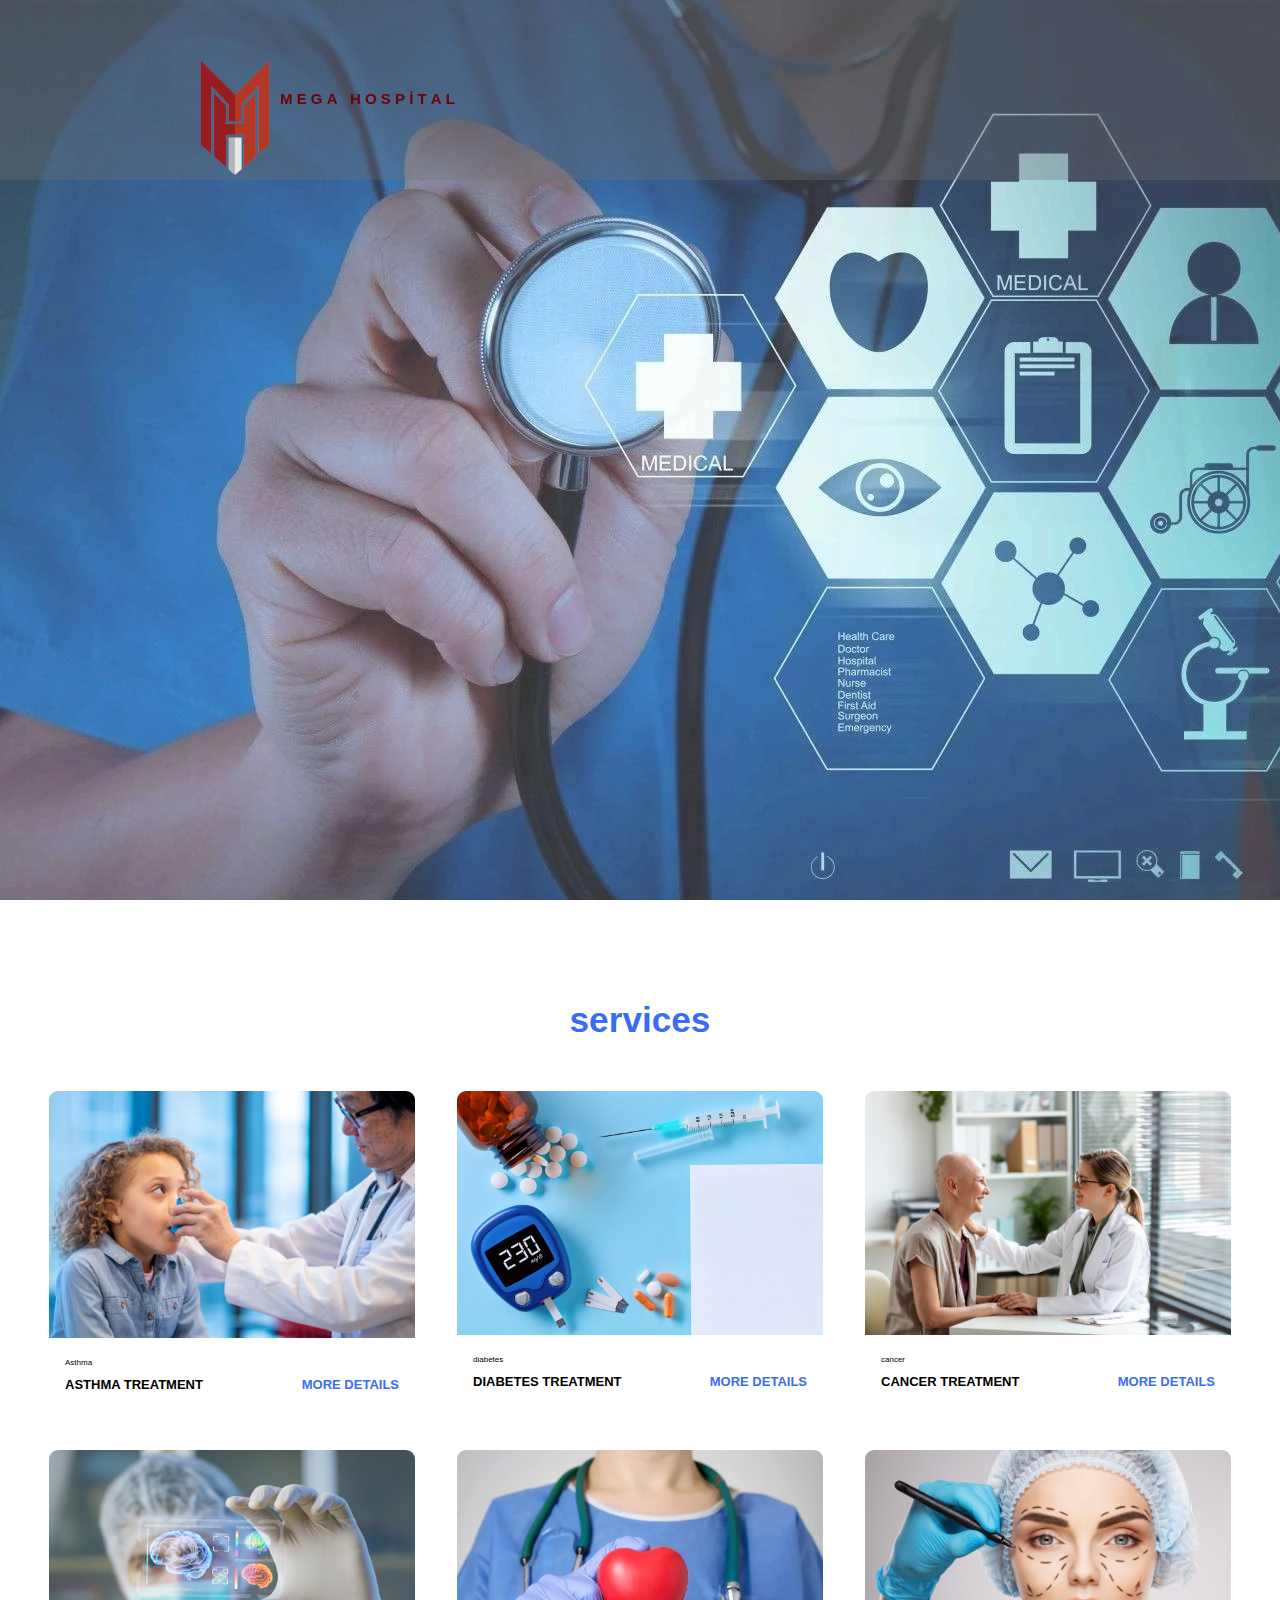
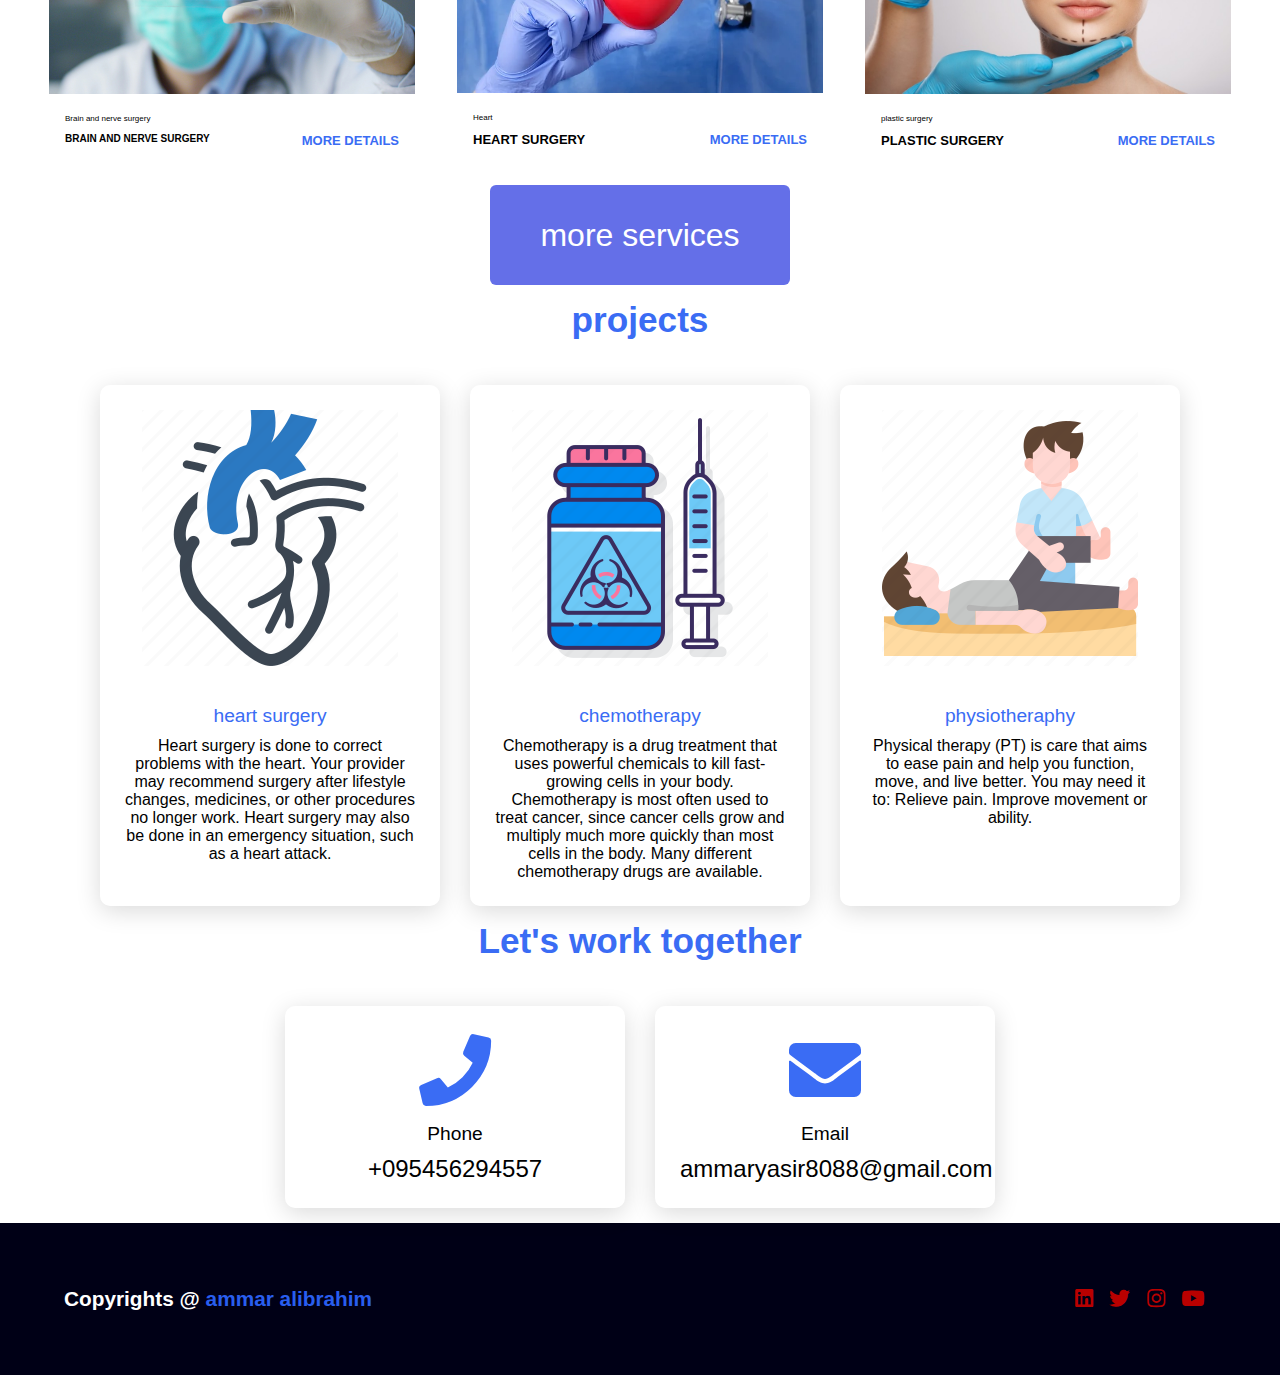
==== commit f20643bb: "bavigation bar" ====
--- a/index.html
+++ b/index.html
@@ -18,28 +18,34 @@
 
 
 
-        <a href="" class="hastane"> <img src="Screenshot 2022-08-18 155155-dep.png" alt=""></a>
-        
+        <a href="" class="hastane"> <img src="Screenshot 2022-08-19 191433photoAid-removed-background.png" alt="" width="70" ></a>
+          
+<h2><a href="" class="mega-hospital">M&nbsp;E&nbsp;G&nbsp;A&nbsp;&nbsp;&nbsp;H&nbsp;O&nbsp;S&nbsp;P&nbsp;İ&nbsp;T&nbsp;A&nbsp;L</a></h2>
+    
+        
+
 
 <div class="wrapper">
     <ul>
- <source src="heartbeat-pulse.mp4">
+ 
 
 
         <a href=""><li>services<ul>
             <li href="#services" >asthmat reatment
-                <li >asthmat reatment
-                    <li >asthmat reatment
-                        <li >asthmat reatment
-                            
-                
-            <li>diabetes treatment 
-      
+                <li >DIABETES TREATMENT
+
+                    <li >CANCER TREATMENT
+<li >BRAIN AND NERVE SURGERY
+                        
+<li>HEART SURGERY                            
+
+ <a href=""></a>
+
       </li>
-      <li>CANCER TREATMENT</li>
+      <li>canser treatment</li>
       </ul>
       </li>
-      </a>
+      </a>      
       
       <a href="#services"><li>projects<ul>
         <li >heart surgery
--- a/style.css
+++ b/style.css
@@ -7,16 +7,38 @@
 }
 
 .hastane{
+    margin-left: 200px;
+    position: fixed;
+    transition: 0.5s ease;
+    margin-top: 60px;
+    display: flex;
+    
+     
     
    
-    margin-left: 15px;
-    position: fixed;
-transition: 0.5s ease;
+    
 }
 .hastane:hover{
     transform: scale(1.1);
 
 }
+.mega-hospital{
+   text-decoration: none;
+   font-size: large;
+   color: #690505;
+   font-size: 15px;
+   font-family: 'Alumni Sans Pinstripe', sans-serif;
+   display: flex;
+   margin-left: 280px;
+   margin-top: 90px;
+
+
+
+
+
+
+}
+
 
 
 
@@ -29,21 +51,22 @@
 
 
 header {
-    background-color:rgba(248, 248, 248, 0.6);
-    background-position:bottom;
-    background-size: 80%;
+    background-color: rgba(113, 113, 113, 0.336);
+    
+    z-index: 99;
     height: 80px;
     width: 80%;
     position: fixed;
-    z-index: 999;
-    display: flex;
+    
+    
     justify-content: space-between;
     align-items: center;
     padding-right: 50px;
     width: 100%;
     height: 20vh;
-    background-color: #000;
-    background: url(YlsJf\ \(2\).gif) ;
+    
+    
+    
     background-position: center;
     background-size: cover;
        
@@ -111,9 +134,7 @@
         1px 30px 60px rgba(16,16,16,0.4);
 }
 
-.tenor-gif-embed{
-    
-}
+
 
 
 
@@ -121,6 +142,9 @@
     width: 860px; 
     position: fixed;
     margin-left: 1400px;
+    display: flex;
+   display: block;
+   
     
     
 }
@@ -128,6 +152,8 @@
 .wrapper ul{
     list-style: none;
     margin-top: 2%;
+    
+    
 }
     .wrapper ul li {
     background-color: rgba(51, 51, 51, 0.489);
@@ -150,6 +176,7 @@
     outline: none;
     }
     .wrapper ul li:hover{
+        
     background: rgb(0, 0, 0); 
     box-shadow:inset 300px 0 0 0 #000000; 
     cursor: pointer;
@@ -173,23 +200,23 @@
 
 
 .main {
-    width: 100%;
+    width: 300vh;
     height: 100vh;
-    background-color: rgb(255, 255, 255);
-    
-    
-    
-    
-}
-
-.site{
-letter-spacing: 8px;
-margin-bottom: 10px;
-animation: site-anim 3s ease;
-
-
-
-}
+    background-image: url(hospital\ backround.webp);
+    
+    opacity: 0.8;
+    
+    
+    
+    
+    
+}
+
+
+
+
+
+
 .istanbul{
     margin-left: 100px;
 }
@@ -257,10 +284,12 @@
     padding: 25px;
     margin: 15px;
     transition: 0.7s ease;
+    
 }
 
 .card:hover {
     transform: scale(1.1);
+    
 }
 
 .card .icon {
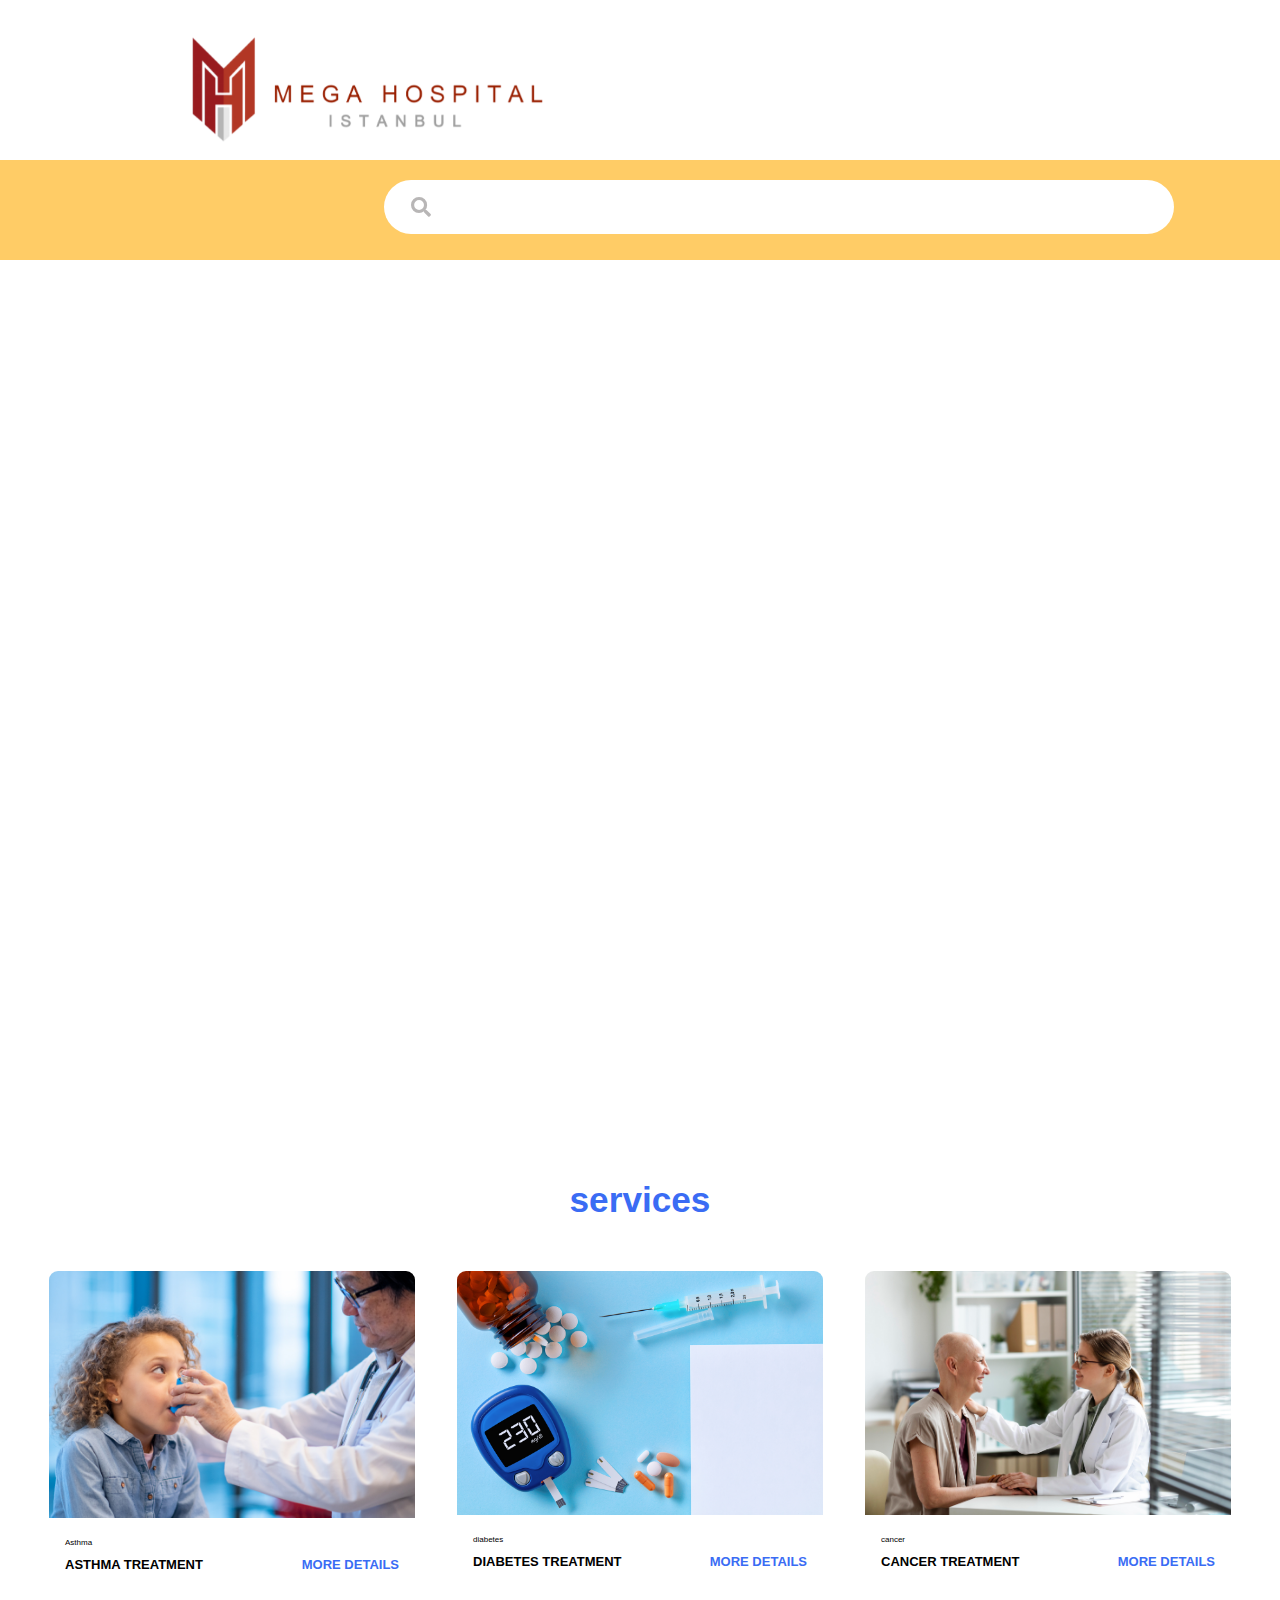
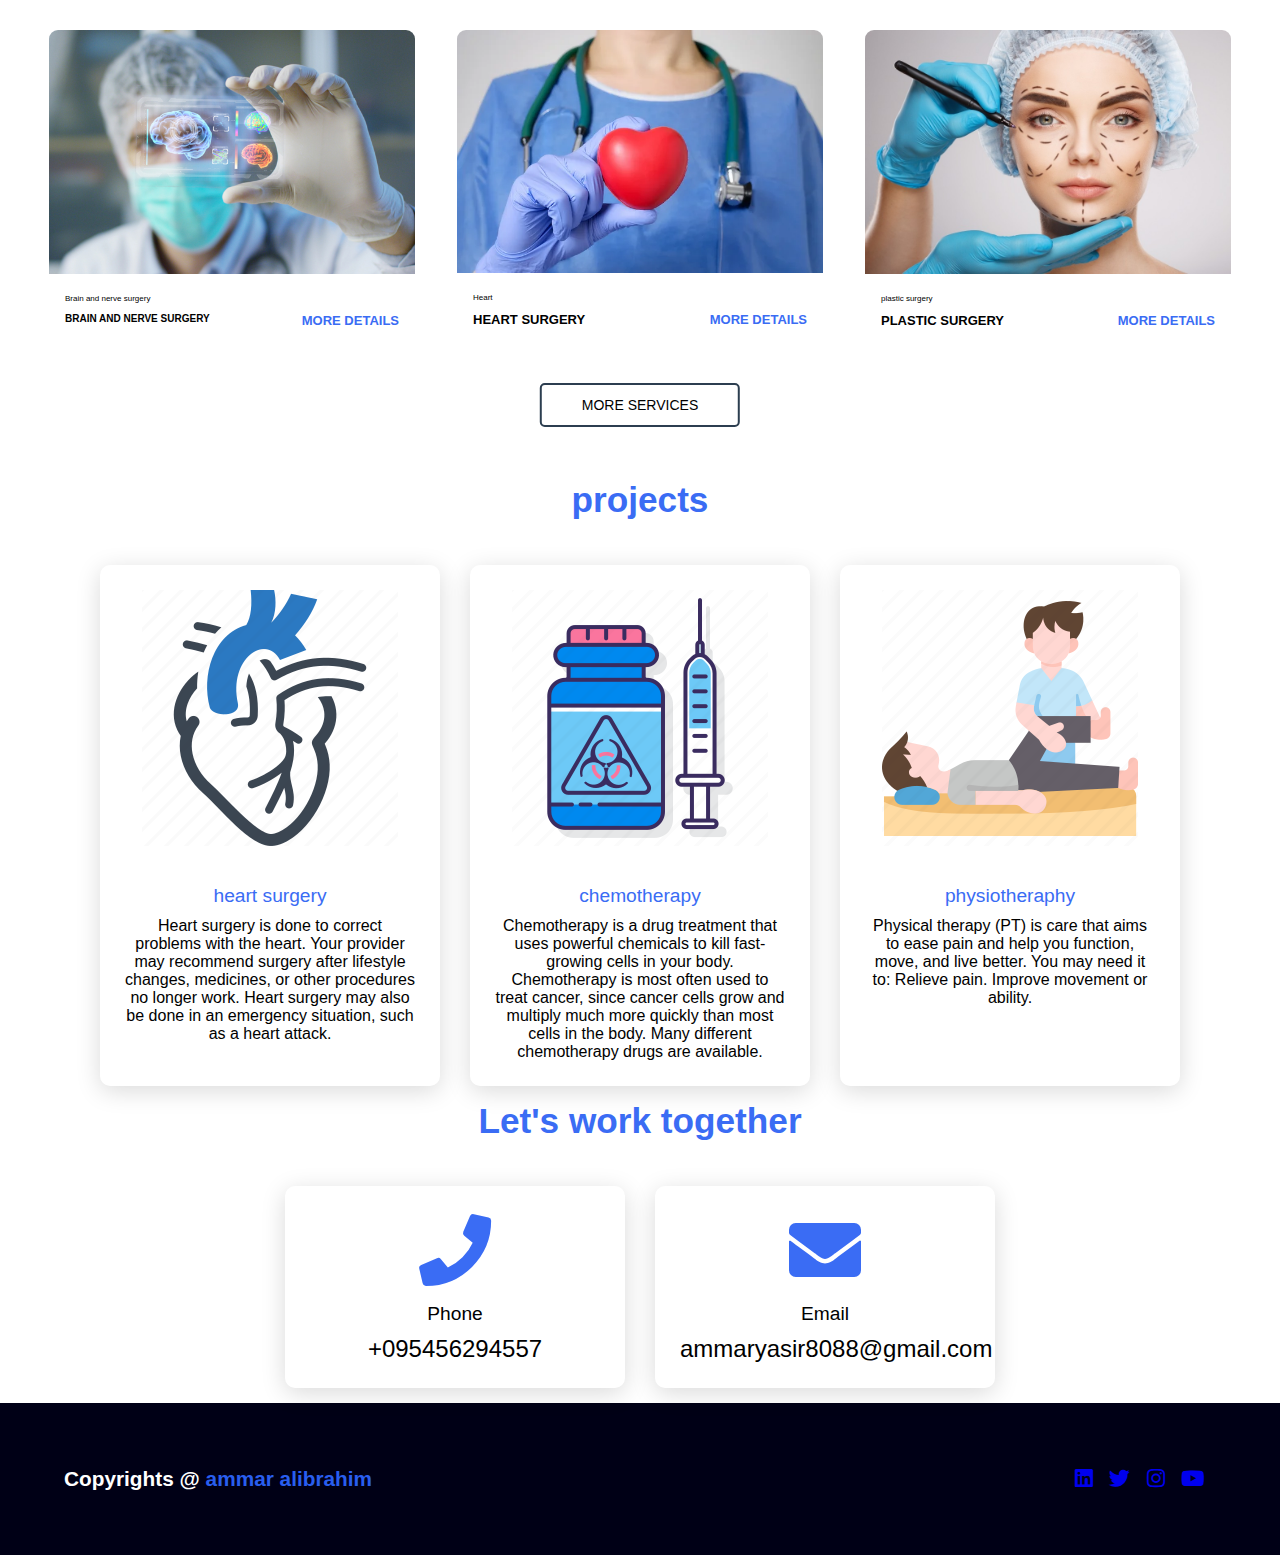
==== commit 561c373d: "services page" ====
--- a/index.html
+++ b/index.html
@@ -8,7 +8,7 @@
     <link rel="stylesheet" href="style.css">
     <link rel="stylesheet" href="https://cdnjs.cloudflare.com/ajax/libs/font-awesome/5.15.3/css/all.min.css"/>
     <link rel="icon" href="icon.png">
-    <title>mega hospita</title>
+    <title>mega hospital</title>
     
 </head>
 <body>
@@ -16,72 +16,46 @@
     <header>
         
 
-
-
-        <a href="" class="hastane"> <img src="Screenshot 2022-08-19 191433photoAid-removed-background.png" alt="" width="70" ></a>
+        <a href="" class="hastane"> <img src="white-background4.png" alt="" width="360" ></a>
           
-<h2><a href="" class="mega-hospital">M&nbsp;E&nbsp;G&nbsp;A&nbsp;&nbsp;&nbsp;H&nbsp;O&nbsp;S&nbsp;P&nbsp;İ&nbsp;T&nbsp;A&nbsp;L</a></h2>
-    
-        
-
-
-<div class="wrapper">
-    <ul>
- 
-
-
-        <a href=""><li>services<ul>
-            <li href="#services" >asthmat reatment
-                <li >DIABETES TREATMENT
-
-                    <li >CANCER TREATMENT
-<li >BRAIN AND NERVE SURGERY
-                        
-<li>HEART SURGERY                            
-
- <a href=""></a>
-
-      </li>
-      <li>canser treatment</li>
-      </ul>
-      </li>
-      </a>      
-      
-      <a href="#services"><li>projects<ul>
-        <li >heart surgery
-
-            
-        <li>chemotherapy
- 
-  
-  </li>
-  <li>physiotheraphy
-</li>
-  </ul>
-  </li>
-  </a>
-
-
-
-<a href=""><li>Contact</li>
-</ul>
-</a>
-</li>
-
-
-
-
-        
+        
+        
+
+
+
     </header >
 
-    
-    
-    
-    
-
-
-    <section class="main">
-        
+    <header class="header2">
+        <a href="servıces/index.html" target="_blank"><div class="box"> 
+
+            <i class="fa fa-search" aria-hidden="true"></i>
+        
+            <input type="text" name="q">
+        
+        </div></a>
+
+    </header>
+
+    
+    
+    
+
+
+
+
+    
+
+
+
+
+    <section class="main" >
+        
+        
+
+
+
+
+
            
     </section>
     <div>
@@ -163,10 +137,10 @@
                     </div>
                 </div>
             </div>
-            <div class="continer">
-<button class="more-btn">more services</button>
-
-</div>
+            <div class="button">
+               <a href="#services">  <button class="btn btn1">more services</button></a>
+                
+            </div>
 
 
         </section>
--- a/style.css
+++ b/style.css
@@ -7,11 +7,12 @@
 }
 
 .hastane{
-    margin-left: 200px;
+    left: 15%;
     position: fixed;
     transition: 0.5s ease;
-    margin-top: 60px;
+    margin-bottom: 10px;
     display: flex;
+    bottom: 76%;
     
      
     
@@ -22,22 +23,11 @@
     transform: scale(1.1);
 
 }
-.mega-hospital{
-   text-decoration: none;
-   font-size: large;
-   color: #690505;
-   font-size: 15px;
-   font-family: 'Alumni Sans Pinstripe', sans-serif;
-   display: flex;
-   margin-left: 280px;
-   margin-top: 90px;
-
-
-
-
-
-
-}
+
+  
+
+  
+
 
 
 
@@ -51,207 +41,125 @@
 
 
 header {
-    background-color: rgba(113, 113, 113, 0.336);
-    
-    z-index: 99;
-    height: 80px;
-    width: 80%;
+    background-color: rgb(255, 255, 255);
+    
+    z-index: 999;
+    height: 40px;
+    width: 40px;
     position: fixed;
-    
-    
     justify-content: space-between;
     align-items: center;
     padding-right: 50px;
     width: 100%;
-    height: 20vh;
-    
-    
-    
+    height: 160px;
     background-position: center;
     background-size: cover;
        
 }
-
-
-
-
-.header2{
-    background-color: #f3c551;
-    width: 100%;
-    position:fixed;
-    block-size: 100px;
-    display:flex;
-    
-    align-items: center;
-    padding: 0px 0px;
-    margin-top: 110px;
-    height: 150px;
-    
-    
-}
-
-
-
-.logo{
-    text-decoration: none;
-    color: #690505;
-    text-transform:capitalize;
-    font-weight: 400;
-    font-size: 1.4em;
-    margin-bottom: 30px;
-   
-    
-    
-    
-    
-  
-    
-}
-
-.text {
-    position: absolute;
-    top: 50%; 
-    right: 79%;
-    transform: translate(50%,-50%);
-    text-transform: uppercase;
-    font-family: verdana;
-    font-size: 5em;
-    font-weight: 700;
-    color: #387be7;
-    text-shadow: 1px 1px 1px #3d98cc,
-        1px 2px 1px #ffffff,
-        1px 3px 1px rgb(255, 255, 255),
-        1px 4px 1px #ffffff,
-        1px 5px 1px #ffffff,
-        1px 6px 1px #ffffff,
-        1px 7px 1px #ffffff,
-        1px 8px 1px #ffffff,
-        1px 9px 1px #ffffff,
-        1px 10px 1px #5aaadc,
-        1px 18px 6px #ffffff,
-        1px 22px 10px #ffffff,
-        1px 25px 35px #ffffff,
-        1px 30px 60px rgba(16,16,16,0.4);
-}
-
-
-
-
-
-.wrapper{
-    width: 860px; 
-    position: fixed;
-    margin-left: 1400px;
-    display: flex;
-   display: block;
-   
-    
-    
-}
-    
-.wrapper ul{
-    list-style: none;
-    margin-top: 2%;
-    
-    
-}
-    .wrapper ul li {
-    background-color: rgba(51, 51, 51, 0.489);
-    width: 148px;
-    border-radius:10px ;
-    height: 50px;
-    line-height: 48px;
-    text-align: center;
-    float: left;
-    color: #fff;
-    font-size: 10px;
-    position: relative;
-    font-family:Arial, Helvetica, sans-serif;
-    text-transform: uppercase;
-    font-weight: bold;
-    z-index: 999;
-    box-shadow: inset 0 0 0 0 rgba(51, 51, 51, 0.489);
-    transition: ease-in 0.4s;
-    
-    outline: none;
-    }
-    .wrapper ul li:hover{
-        
+.header:hover{
     background: rgb(0, 0, 0); 
     box-shadow:inset 300px 0 0 0 #000000; 
-    cursor: pointer;
-    color:rgb(255, 255, 255);
-    
-    }
-    
-    .wrapper ul ul{
-    display: none;
-    }
-    .wrapper ul li:hover > ul{
-    display: block;
-    }
-    .wrapper ul ul ul{
-    margin-left: 148px;
-    top: 0;
-    position:absolute;
-    }
-    
-
+}
+.header2{
+    background-color:rgb(255, 204, 102);
+    z-index: 99;
+    margin-top: 160px;
+    height: 100px;
+}
+
+
+.box{
+
+	width: 790px;
+
+	height: 5px;
+
+	background-color: rgb(255, 255, 255);
+
+	border-radius: 30px;
+
+	display: flex;
+
+    position: fixed;
+
+	align-items: center;
+
+	padding: 27px;
+
+    left: 30%;
+
+    top:20%;
+    z-index: 999;
+    
+    
+    
+   
+    
+    
+
+}
+
+
+.box > i {
+
+	font-size: 20px;
+
+	color: rgb(184, 182, 182);
+    position: fixed;
+}
+
+.box > input{
+
+	flex: 1;
+    
+
+	height: 35px;
+
+	border: none;
+
+	outline: none;
+
+	font-size: 18px;
+
+	padding-left: 70px;
+
+    border-radius: 30px;
+
+    background-color: rgb(255, 255, 255);
+    
+    
+
+
+}
+
+
+
+
+
+
+
+
+
+
+
+    
+
+  
+  
 
 
 .main {
-    width: 300vh;
-    height: 100vh;
-    background-image: url(hospital\ backround.webp);
-    
+    width: 1920px;
+    height: 1080px;
+    background-image: url();
     opacity: 0.8;
-    
-    
-    
-    
-    
-}
-
-
-
-
-
-
-.istanbul{
-    margin-left: 100px;
-}
-
-
-
-
-.main h2 span {
-    display: inline-block;
-    margin-top: 10px;
-    color: #bd2a2a;
-    font-size: 4em;
-    font-weight: 400;
-    margin-bottom: 90px;
-}
-
-.main h3 {
-    color: #fff;
-    font-size: 2em;
-    font-weight: 700;
-    letter-spacing: 1px;
-    margin-top: 10px;
-    margin-bottom: 30px;
-}
-
-
-
-
-
-.social-icons a {
-    color: rgb(185, 0, 0);
-    font-size: em;
-    padding-right: px;
-    
-}
+  
+    
+}
+
+ 
+
+
 .beyin{
     font-size: x-small;
     font-weight: 50px;
@@ -316,48 +224,82 @@
 .services{
     height: 1000px;
     padding-top: 100px;
+    background-color: rgb(255, 255, 255);
+    
    
 }
-.continer{
-    display: flex;
-    flex-direction: row;
-    justify-content: space-evenly;
-    align-items: center;
+
+.button {
+    position: absolute;
+    
+    left: 50%;
+    transform: translate(-50%, -50%);
     text-align: center;
-    min-height: 30px;
-    
-}
-.more-btn{
-    width: 300px;
-    height: 100px;
-    border: none;
-    color: white;
-    background-color: rgb(100, 111, 232);
-    border-radius: 6px;
-    box-shadow: inset 0 0 0 0 #070578;
-    transition: ease-in 0.7s;
-    font-size:2rem ;
-    outline: none;
-    
-
-}
-.more-btn:hover{
-    box-shadow:inset 300px 0 0 0 #2623c5; 
+    margin-top: 40px;
+}
+
+.btn {
+    background: none;
+    border: 2px solid #2c3e50;
+    font-size: 14px;
+    font-family: "Tahoma", sans-serif;
+    text-transform: uppercase;
+    padding: 12px 40px;
+    min-width: 200px;
+    margin: 10px;
     cursor: pointer;
-    color:#000;
-
+    position: relative;
+    transition: color 0.4s linear;
+    border-radius: 5px;
+}
+
+.btn:hover {
+    color: rgb(255, 255, 255);
+}
+
+.btn::before {
+    content: "";
+    position: absolute;
+    left: 0;
+    top: 0;
+    width: 100%;
+    height: 100%;
+    background: #2c3e50;
+    z-index: -1;
+    transition: transform 0.5s;
+    transform-origin:  0;
+    
+    transition-timing-function: cubic-bezier(0.5, 1.6, 0.4, 0.7);
+}
+
+.btn1::before {
+    transform: scaleX(0);
+}
+
+.btn1:hover::before {
+    transform: scaleX(1);
+}
+
+.btn2::before {
+    transform: scaleY();
+}
+
+.btn2:hover::before {
+    transform: scaleY();
 }
 
 
 
 .projects {
     background-color: #ffffff;
-    margin-bottom: 300px;
+    z-index: 99;
+    
+    
     
 }
 
 .projects .content{
-    margin-top: 30px;
+    
 }
 
 .project-card {
@@ -503,16 +445,5 @@
      
     }
 }
-@keyframes site-anim{
-    0%{
-        margin-bottom: -40px;
-        letter-spacing: 8px;
-    }
-    30%{
-        margin-bottom: -40px;
-        letter-spacing: 40px;
-    }
-    90%{
-        margin-bottom: -40px;
-    }
-}
+
+
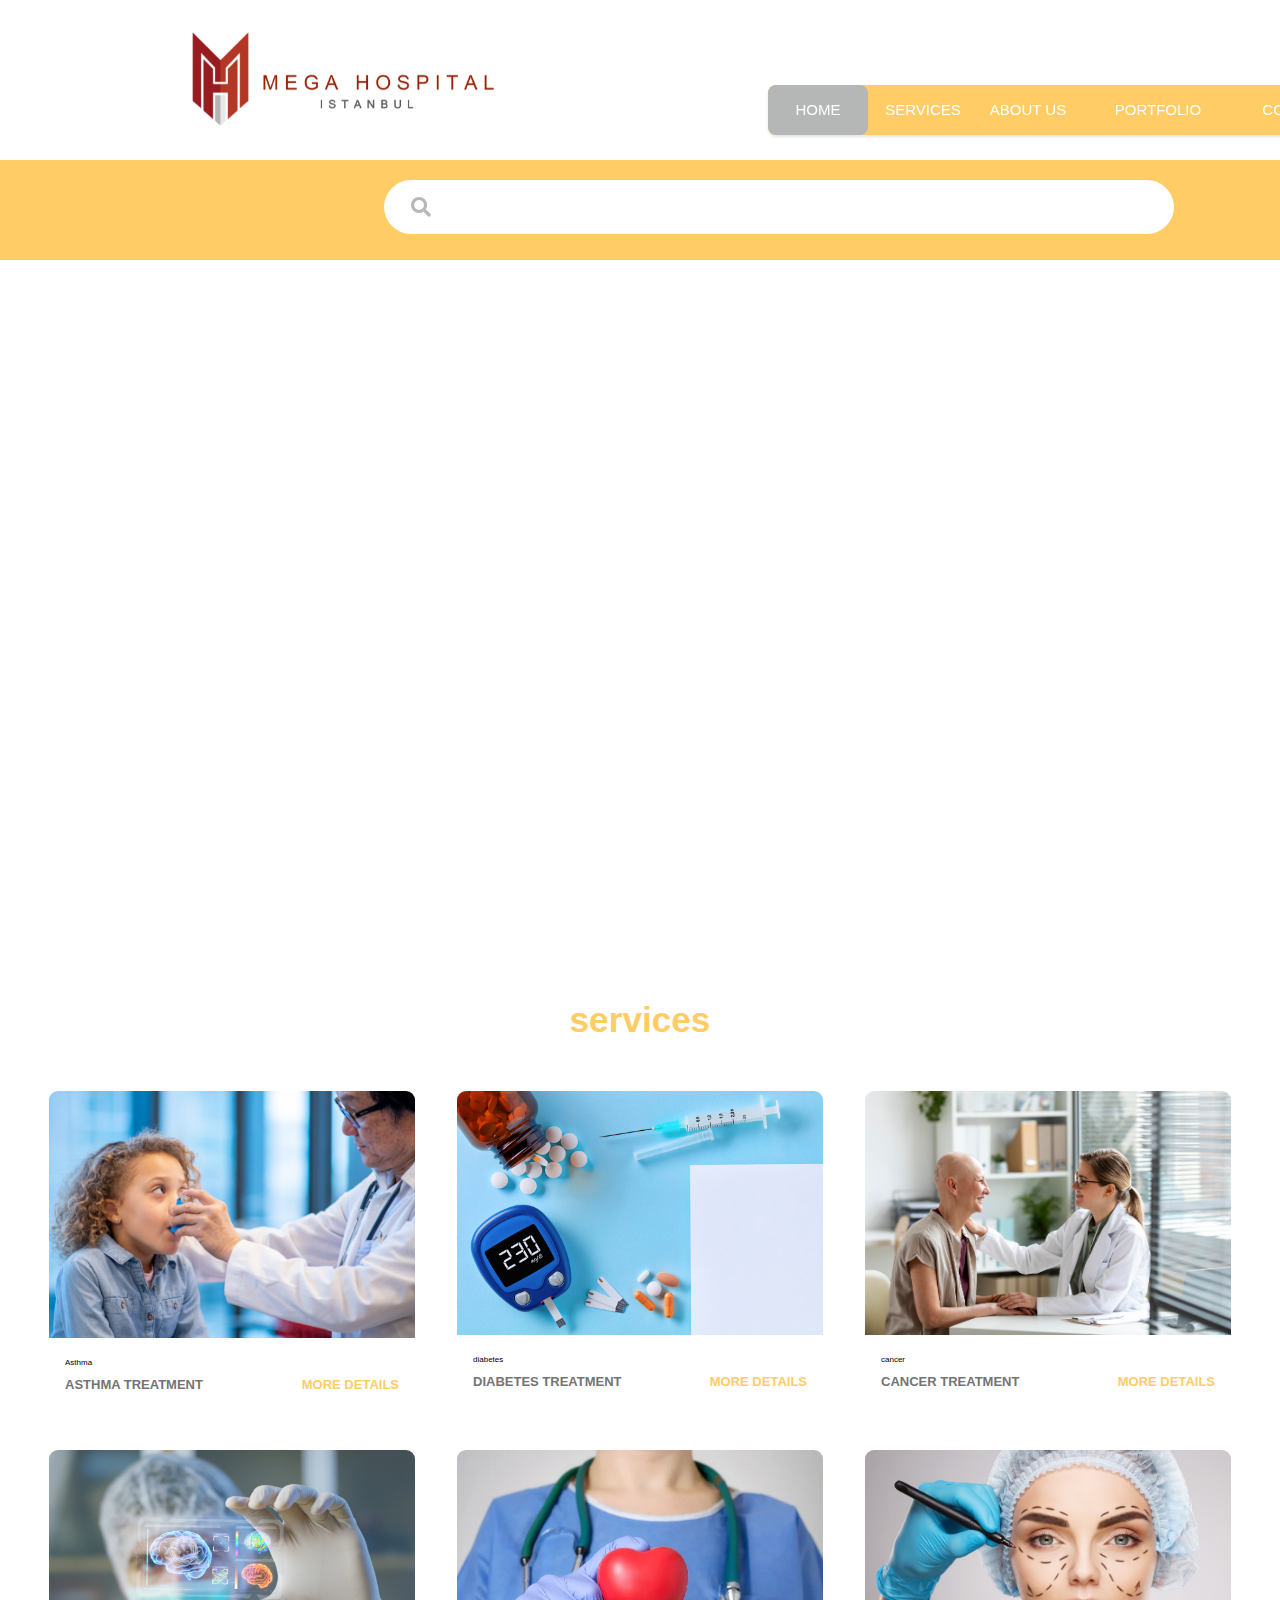
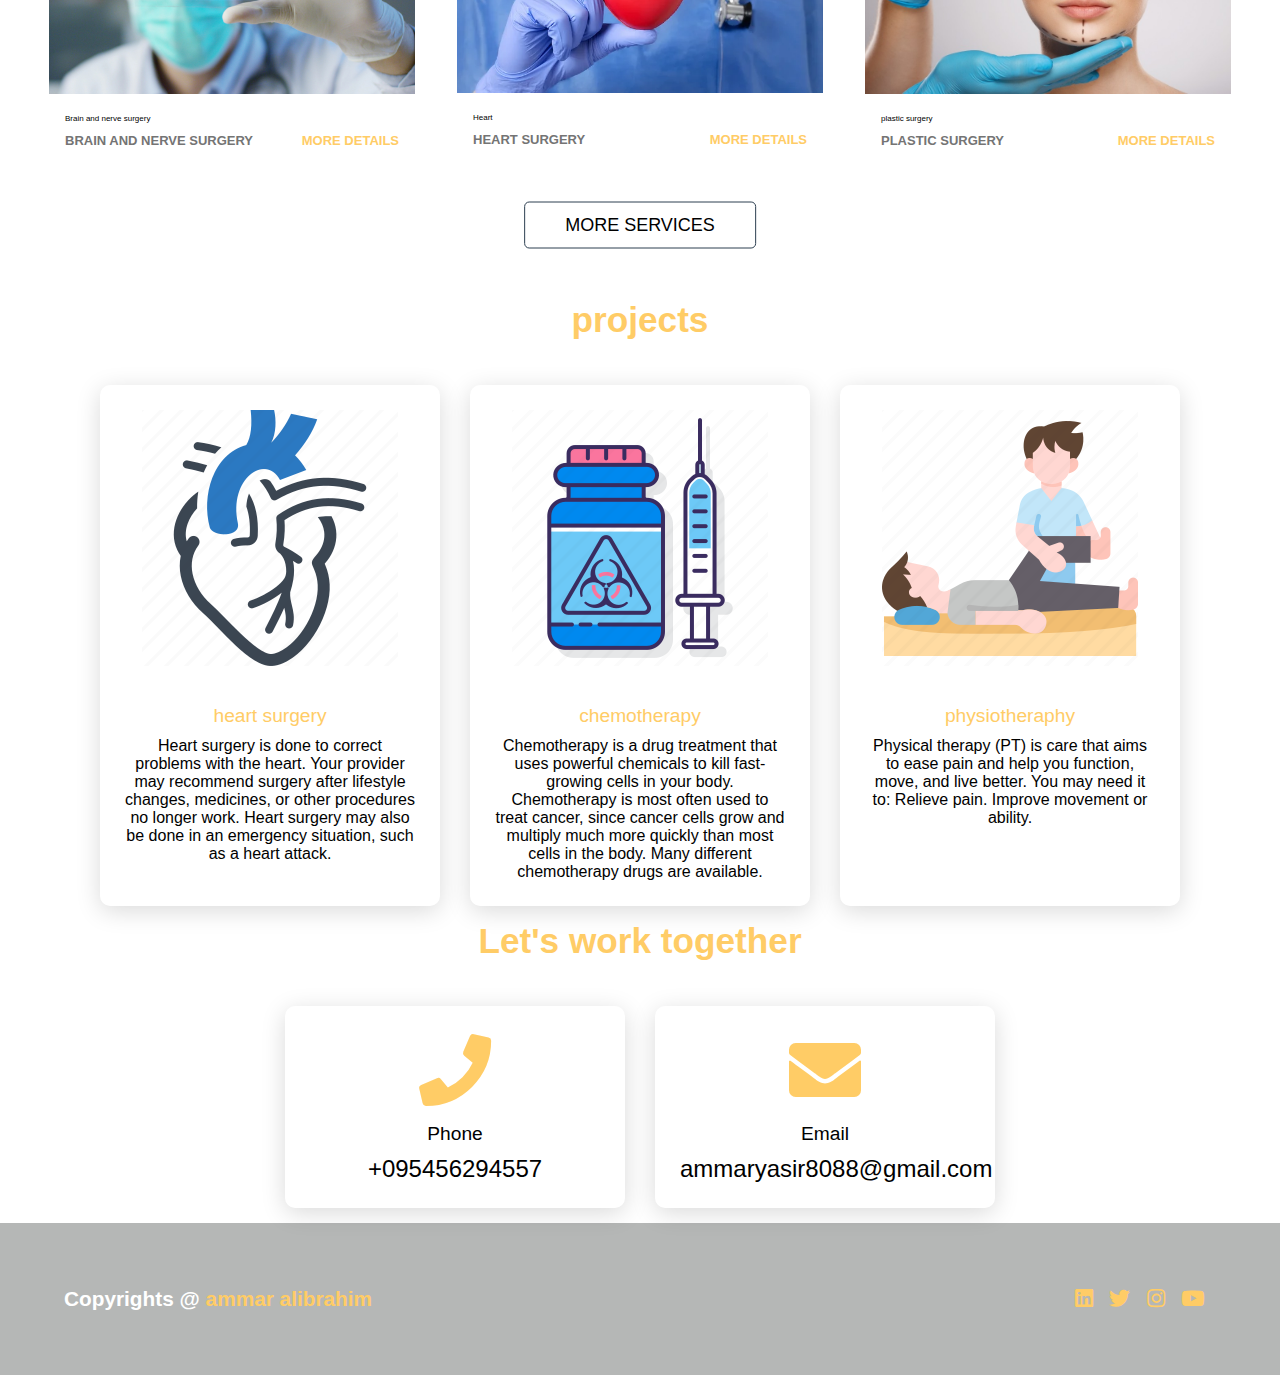
==== commit e3dfcfc7: "search filter" ====
--- a/index.html
+++ b/index.html
@@ -16,13 +16,16 @@
     <header>
         
 
-        <a href="" class="hastane"> <img src="white-background4.png" alt="" width="360" ></a>
-          
-        
-        
-
-
-
+        <a href="" class="hastane"> <img src="white-background8.png" alt="" width="310" ></a>
+        <nav>
+            <a href="#">Home</a>
+            <a href="#">services</a>
+            <a href="#">about us</a>
+            <a href="#">Portfolio</a>
+            <a href="#">Contact</a>
+            <div class="animation start-home"></div>
+          </nav>
+        
     </header >
 
     <header class="header2">
@@ -36,27 +39,10 @@
 
     </header>
 
-    
-    
-    
-
-
-
-
-    
-
-
-
-
     <section class="main" >
-        
-        
-
-
-
-
-
-           
+         
+
+    
     </section>
     <div>
         
@@ -138,7 +124,7 @@
                 </div>
             </div>
             <div class="button">
-               <a href="#services">  <button class="btn btn1">more services</button></a>
+               <a href="servıces/index.html" target="_blank">  <button class="btn btn1">more services</button></a>
                 
             </div>
 
--- a/style.css
+++ b/style.css
@@ -12,7 +12,7 @@
     transition: 0.5s ease;
     margin-bottom: 10px;
     display: flex;
-    bottom: 76%;
+    bottom: 79%;
     
      
     
@@ -23,21 +23,6 @@
     transform: scale(1.1);
 
 }
-
-  
-
-  
-
-
-
-
-
-
-
-    
-    
-
-
 
 
 header {
@@ -56,10 +41,79 @@
     background-size: cover;
        
 }
-.header:hover{
-    background: rgb(0, 0, 0); 
-    box-shadow:inset 300px 0 0 0 #000000; 
-}
+
+
+
+nav{
+	position: fixed;
+    left: 60%;
+    bottom:  85%;
+	margin: 270px auto 0;
+	width: 590px;
+	height: 50px;
+	background: rgb(255, 204, 102);
+	border-radius: 8px;
+	font-size: 0;
+	box-shadow: 0 2px 3px 0 rgba(0,0,0,.1);
+}
+nav a{
+	font-size: 15px;
+	text-transform: uppercase;
+	color: rgb(255, 255, 255);
+	text-decoration: none;
+	line-height: 50px;
+	position: relative;
+	z-index: 1;
+	display: inline-block;
+	text-align: center;
+}
+nav .animation{
+	position: absolute;
+	height: 100%;
+	/* height: 5px; */
+	top: 0;
+	/* bottom: 0; */
+	z-index: 0;
+	background: #b5b7b6;
+	border-radius: 8px;
+	transition: all .5s ease 0s;
+}
+nav a:nth-child(1){
+	width: 100px;
+}
+nav .start-home, a:nth-child(1):hover~.animation{
+	width: 100px;
+	left: 0;
+}
+nav a:nth-child(2){
+	width: 110px;
+}
+nav a:nth-child(2):hover~.animation{
+	width: 110px;
+	left: 100px;
+}
+nav a:nth-child(3){
+	width: 100px;
+}
+nav a:nth-child(3):hover~.animation{
+	width: 100px;
+	left: 210px;
+}
+nav a:nth-child(4){
+	width: 160px;
+}
+nav a:nth-child(4):hover~.animation{
+	width: 160px;
+	left: 310px;
+}
+nav a:nth-child(5){
+	width: 120px;
+}
+nav a:nth-child(5):hover~.animation{
+	width: 120px;
+	left: 470px;
+}
+
 .header2{
     background-color:rgb(255, 204, 102);
     z-index: 99;
@@ -131,44 +185,23 @@
 
 
 }
-
-
-
-
-
-
-
-
-
-
-
-    
-
-  
-  
-
-
-.main {
-    width: 1920px;
-    height: 1080px;
-    background-image: url();
-    opacity: 0.8;
-  
-    
-}
-
- 
+.main{
+    width: 100%;
+    height: 100vh;
+}
+
 
 
 .beyin{
-    font-size: x-small;
-    font-weight: 50px;
+    font-size: small;
+    font-weight: 60px;
+    color:rgb(116, 116, 116);
 }
 
 .title {
     display: flex;
     justify-content: center;
-    color: #3a6cf4;
+    color: rgb(255, 204, 102);
     font-size: 2.2em;
     font-weight:1.2em;
     margin-bottom: 30px;
@@ -181,7 +214,7 @@
     flex-wrap: wrap;
 }
 .renk{
-    color: rgb(74, 74, 217);
+    color: rgb(1, 1, 15);
 }
 
 .card {
@@ -201,7 +234,7 @@
 }
 
 .card .icon {
-    color: #3a6cf4;
+    color: rgb(255, 204, 102);
     font-size: 8em;
     text-align: center;
 }
@@ -212,11 +245,12 @@
 }
 .astım{
     font-size: small;
+    color:rgb(116, 116, 116) ;
 }
 
 
 .info h3{
-    color: #3a6cf4;
+    color: rgb(255, 204, 102);
     font-size: 1.2em;
     font-weight: 500;
     margin: 10px;
@@ -240,8 +274,8 @@
 
 .btn {
     background: none;
-    border: 2px solid #2c3e50;
-    font-size: 14px;
+    border: 1px solid #2c3e50;
+    font-size: 18px;
     font-family: "Tahoma", sans-serif;
     text-transform: uppercase;
     padding: 12px 40px;
@@ -254,7 +288,7 @@
 }
 
 .btn:hover {
-    color: rgb(255, 255, 255);
+    color: rgb(95, 95, 95);
 }
 
 .btn::before {
@@ -264,7 +298,7 @@
     top: 0;
     width: 100%;
     height: 100%;
-    background: #2c3e50;
+    background: rgb(255, 204, 102);
     z-index: -1;
     transition: transform 0.5s;
     transform-origin:  0;
@@ -344,18 +378,19 @@
 
 .more-details {
     text-decoration: none;
-    color: #3a6cf4;
+    color: rgb(255, 204, 102);
     font-size: small;
     box-shadow: inset 0 0 0 0 rgba(51, 51, 51, 0.489);
     transition: ease-in 0.4s;
 }
 
 .more-details:hover {
-    color: #601cfc;
-    background: rgb(255, 255, 255); 
-    box-shadow:inset 300px 0 0 0 #bfcdd7; 
+    
+    color: #646464;
+    background: rgb(255, 204, 102); 
+    box-shadow:inset 300px 0 0 0 rgb(255, 204, 102); 
     cursor: pointer;
-    color:#601cfc;
+    
     border-radius: 6px;
 }
 
@@ -372,7 +407,7 @@
 }
 
 .footer {
-    background-color: #000016;
+    background-color: #b5b7b6;
     color: #fff;
     padding: 4em;
     display: flex;
@@ -385,12 +420,14 @@
 }
 
 .footer-title span {
-    color: #295eee;
+    color: rgb(255, 204, 102);
 }
 
 .footer .social-icons a{
     font-size: 1.3em;
     padding: 0 12px 0 0;
+    color: rgb(255, 204, 102);
+    
 }
 
 @media (max-width:400px){
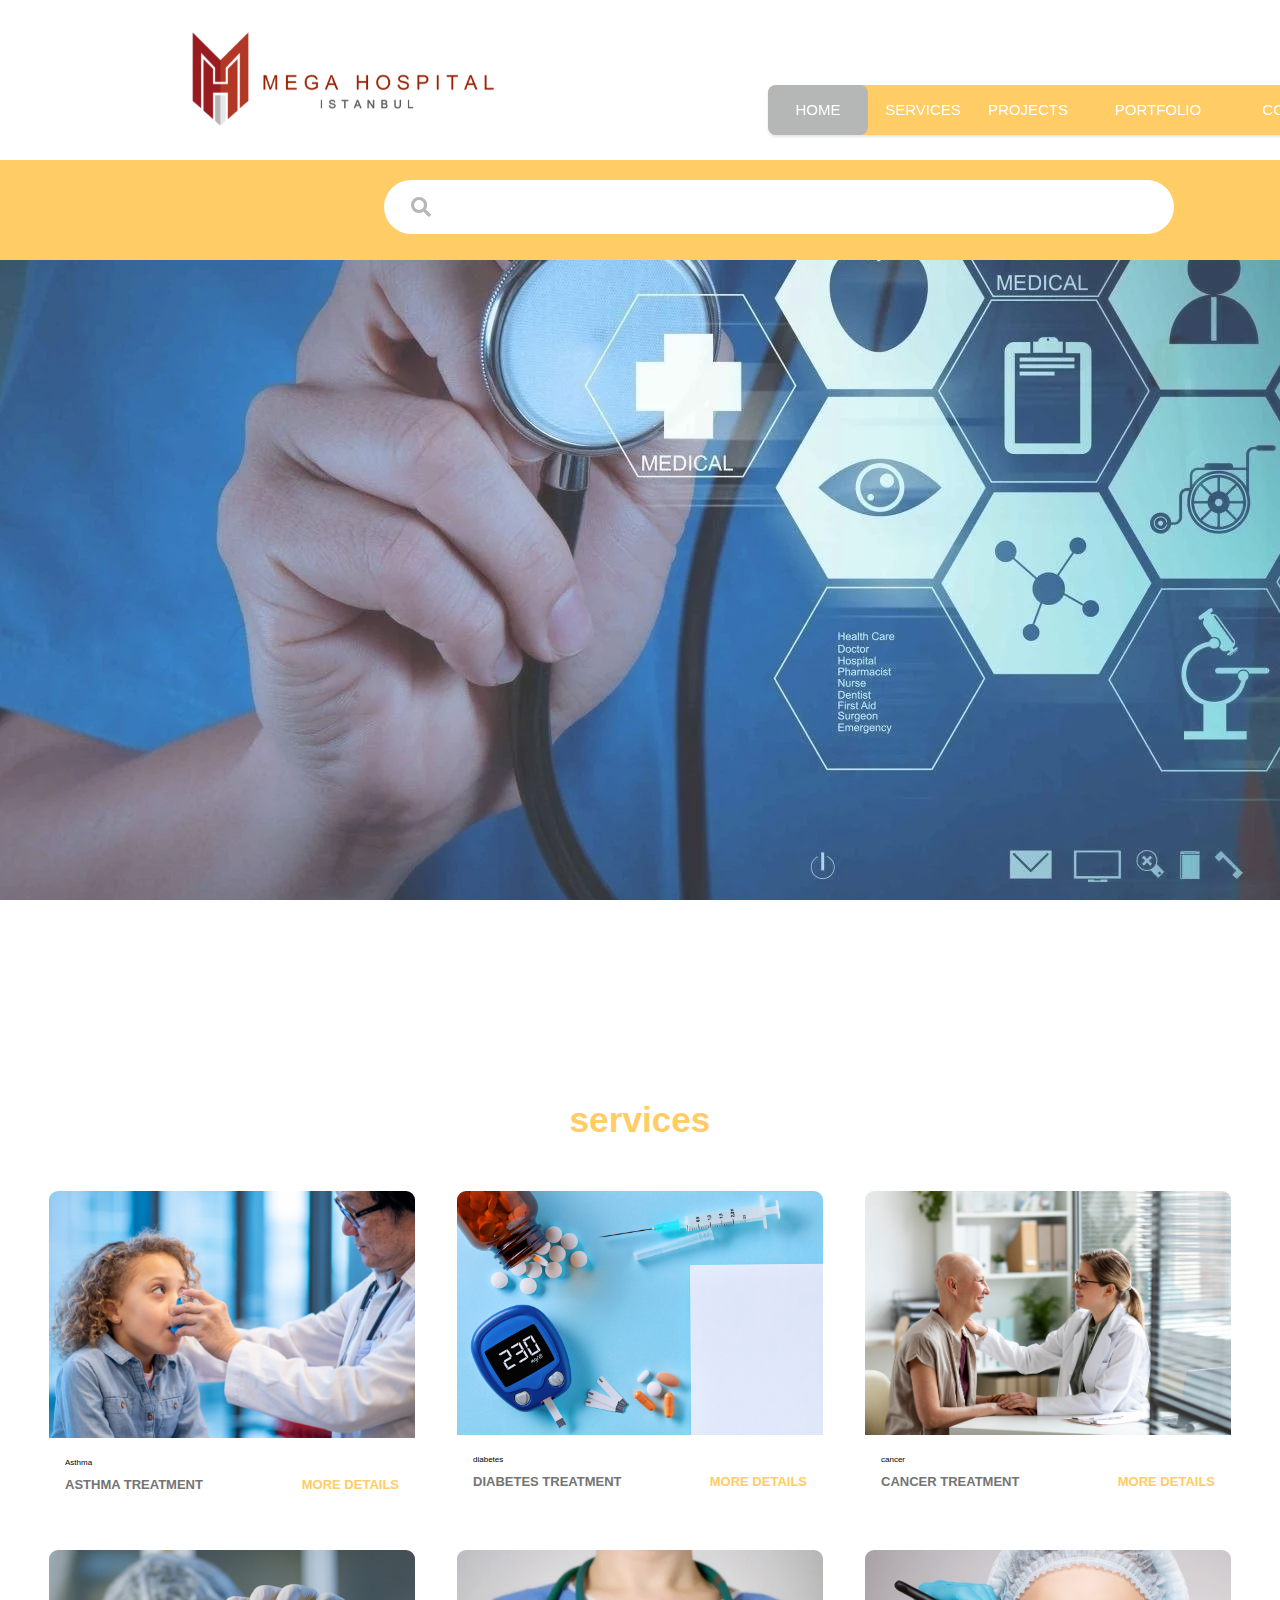
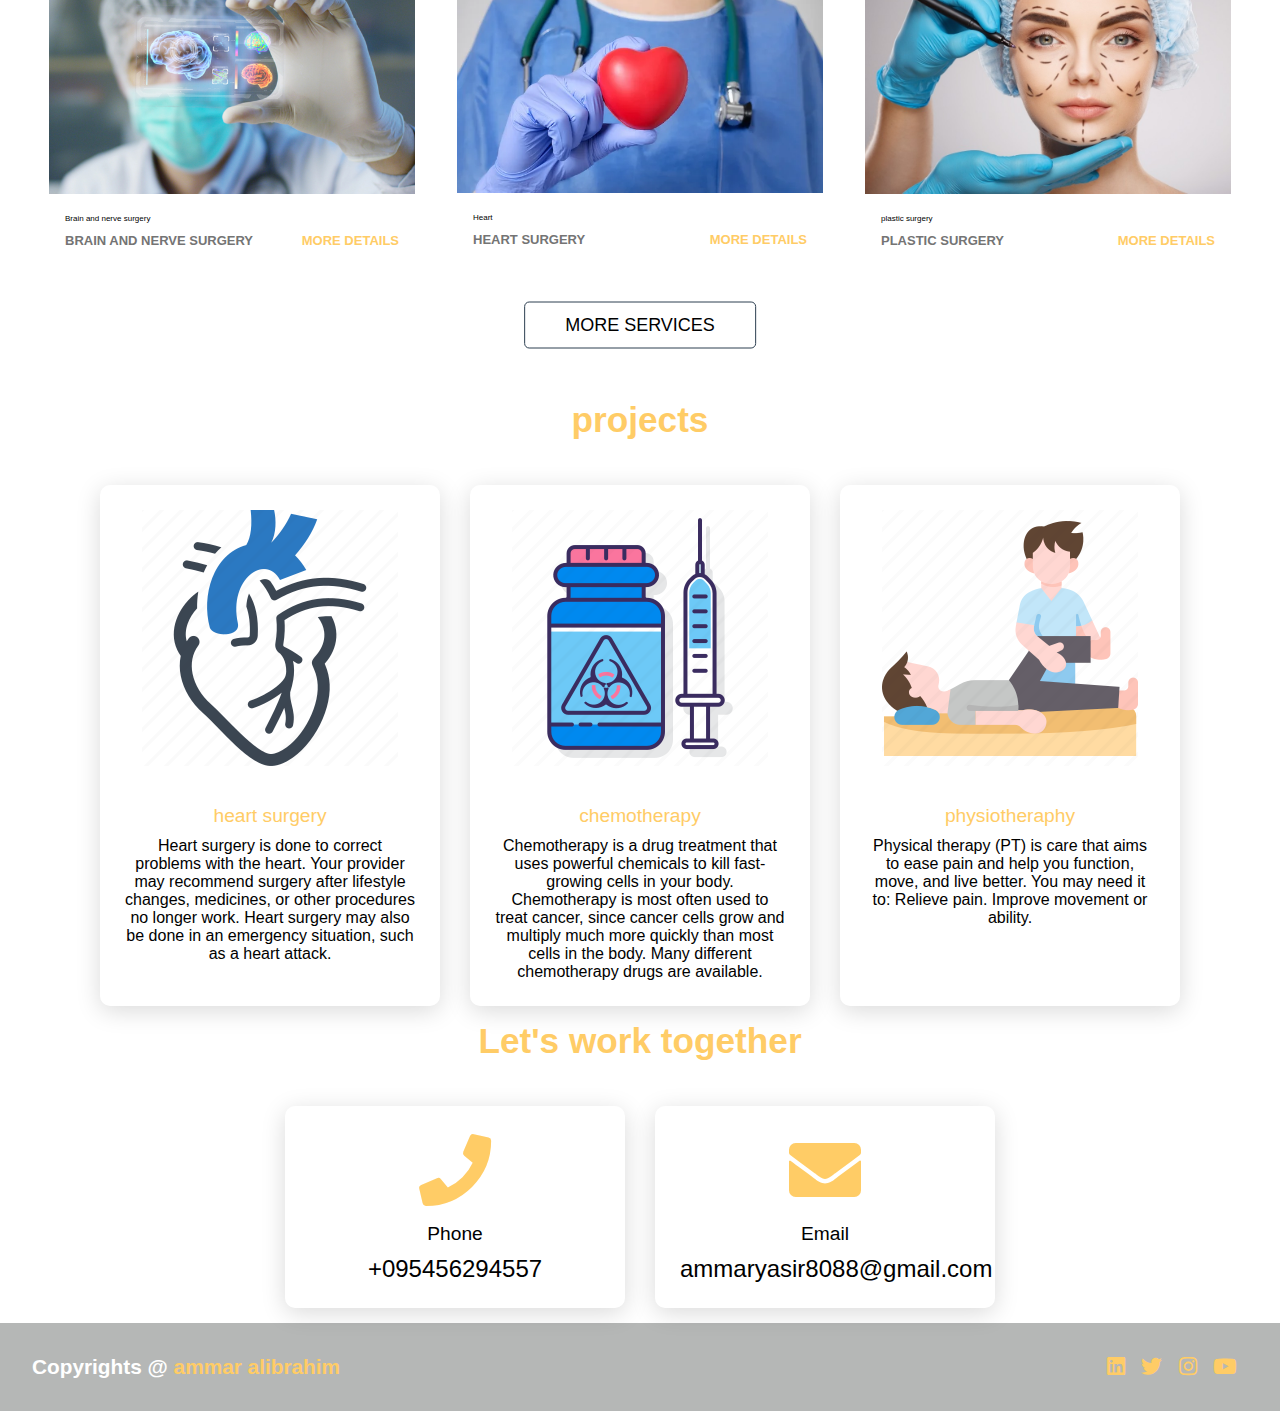
==== commit a775fb5c: "Refresh services page" ====
--- a/index.html
+++ b/index.html
@@ -19,8 +19,8 @@
         <a href="" class="hastane"> <img src="white-background8.png" alt="" width="310" ></a>
         <nav>
             <a href="#">Home</a>
-            <a href="#">services</a>
-            <a href="#">about us</a>
+            <a href="#projects">services</a>
+            <a href="#services">projects</a>
             <a href="#">Portfolio</a>
             <a href="#">Contact</a>
             <div class="animation start-home"></div>
@@ -123,11 +123,12 @@
                     </div>
                 </div>
             </div>
+            <section>
             <div class="button">
                <a href="servıces/index.html" target="_blank">  <button class="btn btn1">more services</button></a>
                 
             </div>
-
+</section>
 
         </section>
         
--- a/style.css
+++ b/style.css
@@ -188,6 +188,8 @@
 .main{
     width: 100%;
     height: 100vh;
+    background-image: url(hospital\ backround.webp) ;
+    opacity: 0.8;
 }
 
 
@@ -257,7 +259,8 @@
 }
 .services{
     height: 1000px;
-    padding-top: 100px;
+    padding-top: 200px;
+    margin-bottom: 100px;
     background-color: rgb(255, 255, 255);
     
    
@@ -337,6 +340,7 @@
 }
 
 .project-card {
+    margin-top: 200px;
     background-color: #fff;
     border: 1px solid #fff;
     min-height: 14em;
@@ -409,7 +413,7 @@
 .footer {
     background-color: #b5b7b6;
     color: #fff;
-    padding: 4em;
+    padding: 2em;
     display: flex;
     justify-content: space-between;
 }
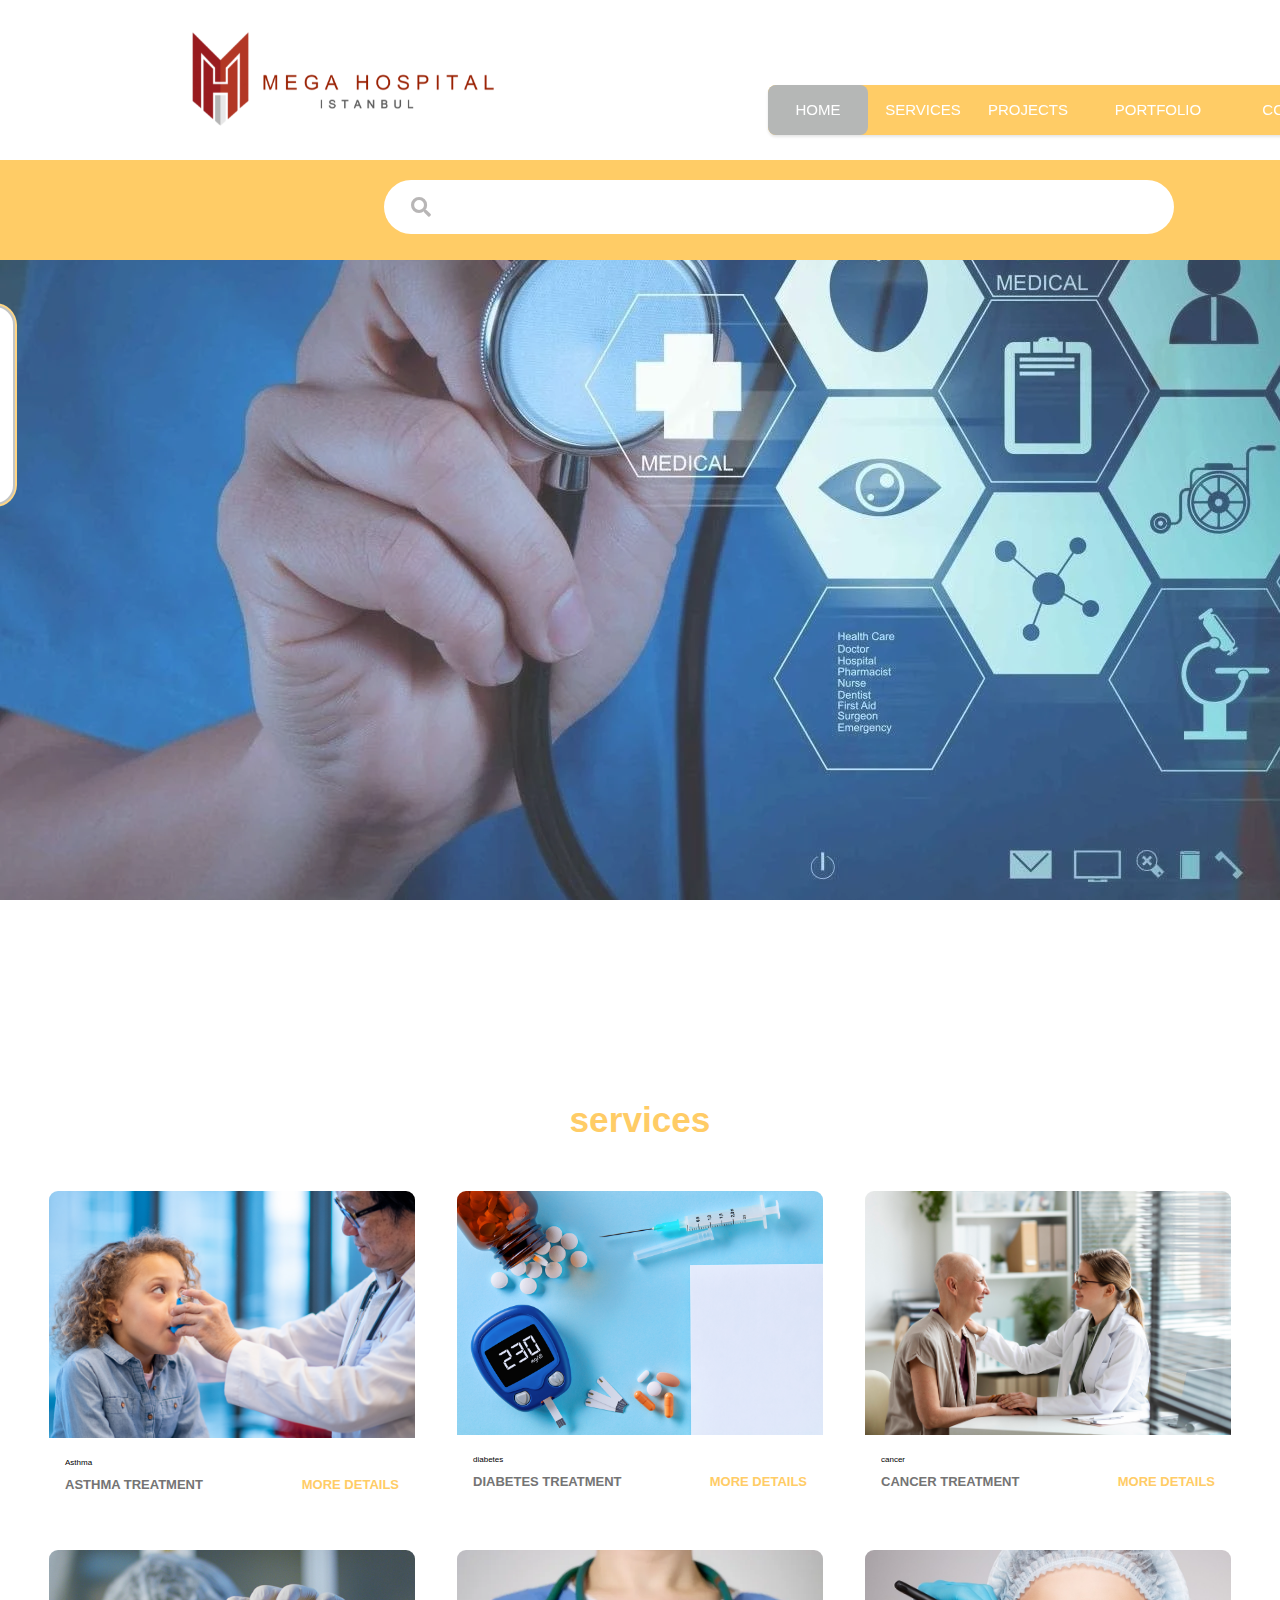
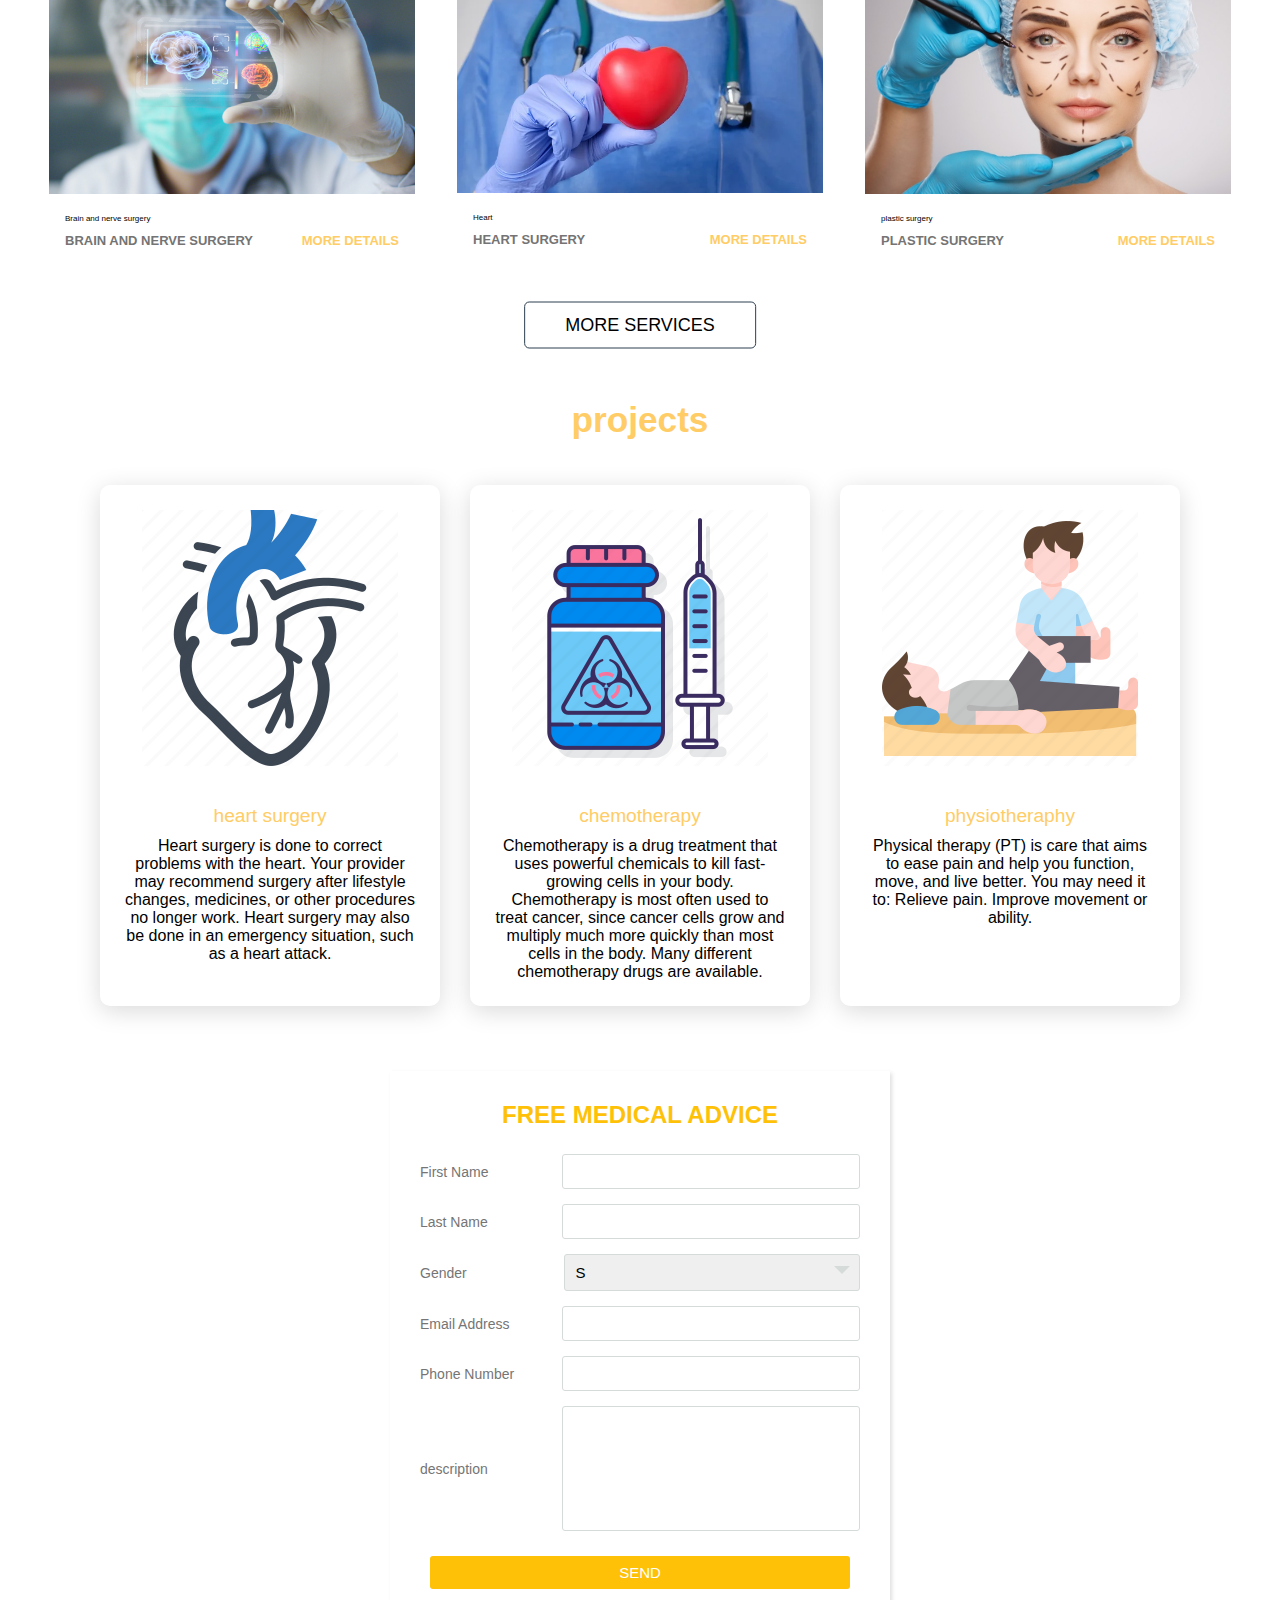
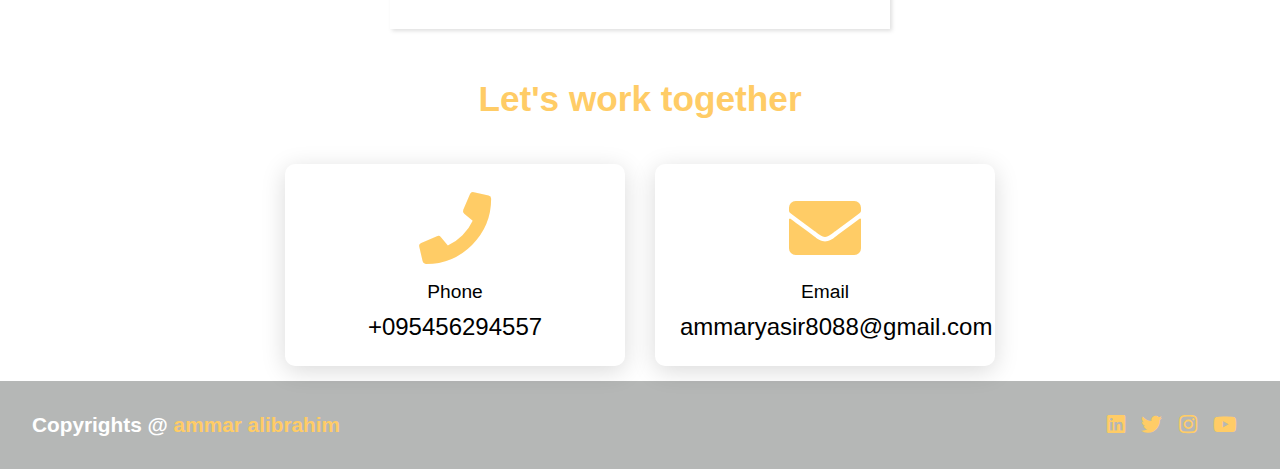
==== commit 2a751fbe: "form" ====
--- a/index.html
+++ b/index.html
@@ -8,7 +8,11 @@
     <link rel="stylesheet" href="style.css">
     <link rel="stylesheet" href="https://cdnjs.cloudflare.com/ajax/libs/font-awesome/5.15.3/css/all.min.css"/>
     <link rel="icon" href="icon.png">
+    <style>
+        @import url('https://fonts.googleapis.com/css2?family=Aboreto&family=Alumni+Sans+Pinstripe&family=Roboto+Condensed:wght@300&family=Roboto+Slab&family=Silkscreen&display=swap');
+        </style>
     <title>mega hospital</title>
+
     
 </head>
 <body>
@@ -40,6 +44,8 @@
     </header>
 
     <section class="main" >
+       <div class="istişare"></div>
+       <button class="advice-btn"><p class="button-text"> Seek medical advice</p></button>
          
 
     
@@ -167,8 +173,53 @@
                 </div>
             </div>
         </section>
-    
-        
+
+        <section>
+        <div class="wrapper" id="form">
+            <div class="title">
+                Free medical advice
+            </div>
+            <div class="form">
+               <div class="inputfield">
+                  <label id="form-text">First Name</label>
+                  <input type="text" class="input">
+               </div>  
+                <div class="inputfield">
+                  <label>Last Name</label>
+                  <input type="text" class="input">
+               </div>  
+                <div class="inputfield">
+                  <label>Gender</label>
+                  <div class="custom_select">
+                    <select>
+                      <option value="">S</option>
+                      <option value="m">M</option>
+                      <option value="f">F</option>
+                    </select>
+                  </div>
+               </div> 
+                <div class="inputfield">
+                  <label>Email Address</label>
+                  <input type="text" class="input">
+               </div> 
+              <div class="inputfield">
+                  <label>Phone Number</label>
+                  
+                  <input type="text" class="input">
+               </div> 
+              <div class="inputfield">
+                  <label>description</label>
+                  <textarea class="textarea"></textarea>
+               </div> 
+              
+              
+              <div class="inputfield">
+                <input type="submit" value="Send" class="btn">
+              </div>
+            </div>
+        </div>
+    
+    </section>
     
 
     <section class="cards contact" id="contact">
@@ -205,6 +256,6 @@
             
         </div>
     </footer>
-<script></script>
+<script src="ammar.js"></script>
 </body>
 </html>
--- a/style.css
+++ b/style.css
@@ -3,7 +3,8 @@
     margin: 0;
     padding: 0;
     box-sizing: border-box;
-    scroll-behavior: smooth; 
+    scroll-behavior: smooth;
+    text-decoration: none; 
 }
 
 .hastane{
@@ -191,6 +192,36 @@
     background-image: url(hospital\ backround.webp) ;
     opacity: 0.8;
 }
+.advice-btn{
+    position:fixed;
+    top: 40%;
+    width: 200px;
+    height: 90px;
+    transform: rotate(-90deg);
+    background-color: rgb(255, 255, 255);
+    color: rgb(0, 0, 0);
+    font-weight: 600;
+    font-family:'Franklin Gothic Medium', 'Arial Narrow', Arial, sans-serif;
+    font-size: medium;
+    right: 94.5%;
+    border: 2px solid #b5b7b6;
+    box-shadow: 0 0 0 2px rgb(255, 204, 102) ;
+    
+    
+    
+    border-radius: 20px;
+    cursor: pointer;
+}
+.button-text{
+    position: fixed;
+    left:20px;
+   
+    border-radius: 20px;
+    
+}
+
+
+
 
 
 
@@ -397,6 +428,171 @@
     
     border-radius: 6px;
 }
+.wrapper{
+    max-width: 500px;
+    width: 100%;
+    background: #fff;
+    margin: 50px auto;
+    box-shadow: 2px 2px 4px rgba(0,0,0,0.125);
+    padding: 30px;
+  }
+  
+  .wrapper .title{
+    font-size: 24px;
+    font-weight: 700;
+    margin-bottom: 25px;
+    color: #fec107;
+    text-transform: uppercase;
+    text-align: center;
+  }
+  
+  .wrapper .form{
+    width: 100%;
+  }
+  
+  .wrapper .form .inputfield{
+    margin-bottom: 15px;
+    display: flex;
+    align-items: center;
+  }
+  
+  .wrapper .form .inputfield label{
+     width: 200px;
+     color: #757575;
+     margin-right: 10px;
+    font-size: 14px;
+  }
+  
+  .wrapper .form .inputfield .input,
+  .wrapper .form .inputfield .textarea{
+    width: 100%;
+    outline: none;
+    border: 1px solid #d5dbd9;
+    font-size: 15px;
+    padding: 8px 10px;
+    border-radius: 3px;
+    transition: all 0.3s ease;
+  }
+  
+  .wrapper .form .inputfield .textarea{
+    width: 100%;
+    height: 125px;
+    resize: none;
+  }
+  
+  .wrapper .form .inputfield .custom_select{
+    position: relative;
+    width: 100%;
+    height: 37px;
+  }
+  
+  .wrapper .form .inputfield .custom_select:before{
+    content: "";
+    position: absolute;
+    top: 12px;
+    right: 10px;
+    border: 8px solid;
+    border-color: #d5dbd9 transparent transparent transparent;
+    pointer-events: none;
+  }
+  
+  .wrapper .form .inputfield .custom_select select{
+    -webkit-appearance: none;
+    -moz-appearance:   none;
+    appearance:        none;
+    outline: none;
+    width: 100%;
+    height: 100%;
+    border: 0px;
+    padding: 8px 10px;
+    font-size: 15px;
+    border: 1px solid #d5dbd9;
+    border-radius: 3px;
+  }
+  
+  
+  .wrapper .form .inputfield .input:focus,
+  .wrapper .form .inputfield .textarea:focus,
+  .wrapper .form .inputfield .custom_select select:focus{
+    border: 1px solid #fec107;
+  }
+  
+  .wrapper .form .inputfield p{
+     font-size: 14px;
+     color: #757575;
+  }
+  .wrapper .form .inputfield .check{
+    width: 15px;
+    height: 15px;
+    position: relative;
+    display: block;
+    cursor: pointer;
+  }
+  .wrapper .form .inputfield .check input[type="checkbox"]{
+    position: absolute;
+    top: 0;
+    left: 0;
+    opacity: 0;
+  }
+  .wrapper .form .inputfield .check .checkmark{
+    width: 15px;
+    height: 15px;
+    border: 1px solid #fec107;
+    display: block;
+    position: relative;
+  }
+  .wrapper .form .inputfield .check .checkmark:before{
+    content: "";
+    position: absolute;
+    top: 1px;
+    left: 2px;
+    width: 5px;
+    height: 2px;
+    border: 2px solid;
+    border-color: transparent transparent #fff #fff;
+    transform: rotate(-45deg);
+    display: none;
+  }
+  .wrapper .form .inputfield .check input[type="checkbox"]:checked ~ .checkmark{
+    background: #fec107;
+  }
+  
+  .wrapper .form .inputfield .check input[type="checkbox"]:checked ~ .checkmark:before{
+    display: block;
+  }
+  
+  .wrapper .form .inputfield .btn{
+    width: 100%;
+     padding: 8px 10px;
+    font-size: 15px; 
+    border: 0px;
+    background:  #fec107;
+    color: #fff;
+    cursor: pointer;
+    border-radius: 3px;
+    outline: none;
+  }
+  
+  .wrapper .form .inputfield .btn:hover{
+    background: #ffd658;
+  }
+  
+  .wrapper .form .inputfield:last-child{
+    margin-bottom: 0;
+  }
+  
+  @media (max-width:420px) {
+    .wrapper .form .inputfield{
+      flex-direction: column;
+      align-items: flex-start;
+    }
+    .wrapper .form .inputfield label{
+      margin-bottom: 5px;
+    }
+    .wrapper .form .inputfield.terms{
+      flex-direction: row;
+    }
+  }
 
 .contact .icon{
     font-size: 4.5em;
@@ -488,3 +684,4 @@
 }
 
 
+
